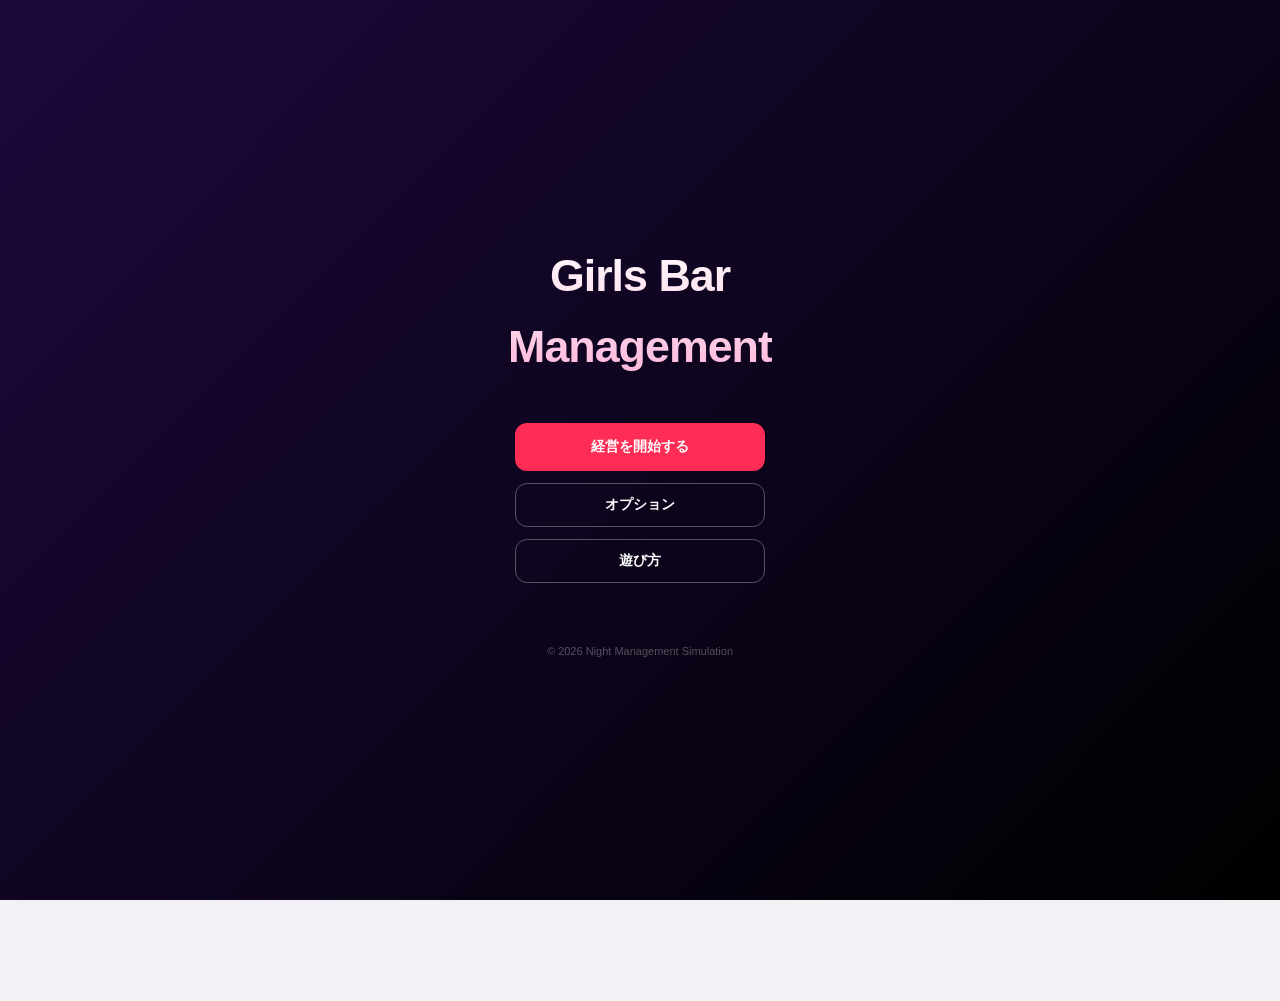
==== index_enhanced.html @ 9390965c "Add files via upload" ====
<!DOCTYPE html>
<html lang="ja">

<head>
    <meta charset="UTF-8" />
    <meta name="viewport" content="width=device-width, initial-scale=1.0, maximum-scale=1.0, user-scalable=no" />
    <title>GIRLS BAR MANAGER - Premium Edition</title>
    <!-- Icon Library -->
    <link rel="stylesheet" href="https://cdnjs.cloudflare.com/ajax/libs/font-awesome/6.0.0/css/all.min.css">
    <style>
        /* =========================================
           Modern Design System
           ========================================= */
        :root {
            --primary: #ff2d55;
            --secondary: #5856d6;
            --success: #34c759;
            --warning: #ffcc00;
            --danger: #ff3b30;
            --bg: #f2f2f7;
            --card-bg: #ffffff;
            --text: #1c1c1e;
            --text-muted: #8e8e93;
            --shadow: 0 4px 12px rgba(0, 0, 0, 0.08);
            --radius: 16px;
        }

        * {
            box-sizing: border-box;
            margin: 0;
            padding: 0;
            -webkit-tap-highlight-color: transparent;
        }

        body {
            font-family: 'Outfit', 'Noto Sans JP', sans-serif;
            background: var(--bg);
            color: var(--text);
            line-height: 1.6;
            font-size: 16px;
            overflow-x: hidden;
            transition: background 0.5s ease;
        }

        .container {
            width: 100%;
            max-width: 1200px;
            margin: 0 auto;
            padding: 20px 20px 100px 20px;
        }

        @media (min-width: 768px) {
            .container { padding-top: 40px; }
            .grid-pc {
                display: grid;
                grid-template-columns: repeat(2, 1fr);
                gap: 20px;
            }
            .grid-pc-3 {
                display: grid;
                grid-template-columns: repeat(3, 1fr);
                gap: 20px;
            }
            .dashboard-layout {
                display: grid;
                grid-template-columns: 1fr 1fr;
                gap: 30px;
                align-items: start;
            }
        }

        .header {
            display: flex;
            justify-content: space-between;
            align-items: center;
            margin-bottom: 30px;
            background: var(--card-bg);
            padding: 15px 20px;
            border-radius: var(--radius);
            box-shadow: var(--shadow);
        }

        .header h1 {
            font-size: 1.1rem;
            margin: 0;
            letter-spacing: 1px;
            color: var(--primary);
            font-weight: 800;
        }

        /* Panels (Tabs) */
        .tab-content {
            display: none;
            animation: fadeIn 0.3s ease;
        }

        .tab-content.active {
            display: block;
        }

        .nav-item i {
            font-size: 20px;
            margin-bottom: 4px;
        }

        /* Panels (Tabs) */
        .tab-content {
            display: none;
            animation: fadeIn 0.3s ease;
        }

        .tab-content.active {
            display: block;
        }

        @media (min-width: 1024px) {
            .dashboard-layout {
                display: grid;
                grid-template-columns: 1.2fr 1fr;
                gap: 30px;
                align-items: start;
            }
        }

        .dashboard-col {
            display: flex;
            flex-direction: column;
            gap: 20px;
        }

        /* Bottom Nav Styles */
        .bottom-nav {
            position: fixed;
            bottom: 0;
            left: 0;
            right: 0;
            height: 70px;
            background: rgba(255, 255, 255, 0.98);
            backdrop-filter: blur(15px);
            display: flex;
            justify-content: space-around;
            align-items: center;
            border-top: 1px solid rgba(0, 0, 0, 0.08);
            z-index: 1000;
            padding-bottom: env(safe-area-inset-bottom);
            box-shadow: 0 -5px 20px rgba(0,0,0,0.03);
        }

        .sticky-stats-row {
            display: flex;
            justify-content: center;
            align-items: center;
            gap: 8px;
            padding: 3px 0;
            border-bottom: 1px solid rgba(0,0,0,0.04);
            flex-wrap: nowrap;
            overflow-x: auto;
            -ms-overflow-style: none;
            scrollbar-width: none;
            font-size: 11px;
        }
        .sticky-stats-row::-webkit-scrollbar { display: none; }

        .s-stat {
            display: flex;
            flex-direction: column;
            align-items: center;
            line-height: 1.2;
        }

        .s-label {
            font-size: 9px;
            font-weight: 700;
            color: var(--text-muted);
            letter-spacing: 0.3px;
        }

        .s-value {
            font-size: 15px;
            font-weight: 900;
            color: var(--text);
            white-space: nowrap;
        }

        .s-value.accent { color: var(--primary); }

        .s-sep {
            color: #ddd;
            font-size: 20px;
            font-weight: 200;
            line-height: 1;
            align-self: center;
        }

        @media (min-width: 768px) {
            .s-value { font-size: 18px; }
            .s-label { font-size: 10px; }
            .sticky-stats-row { gap: 16px; }
        }

        .nav-item {
            display: flex;
            flex-direction: column;
            align-items: center;
            justify-content: center;
            font-size: 11px;
            font-weight: 800;
            color: var(--text-muted);
            cursor: pointer;
            transition: 0.2s;
            flex: 1;
            gap: 4px;
        }

        .nav-item i {
            font-size: 20px;
        }

        .nav-item.active {
            color: var(--primary);
        }

        .nav-item.active i {
            transform: translateY(-2px);
        }

        @keyframes fadeIn {
            from {
                opacity: 0;
                transform: translateY(10px);
            }

            to {
                opacity: 1;
                transform: translateY(0);
            }
        }

        /* =========================================
           Components
           ========================================= */
        .modal-body {
            background: var(--card-bg);
            width: 95%;
            max-width: 500px;
            max-height: 90vh;
            border-radius: var(--radius);
            padding: 0; /* Padding will be handled by internal sections */
            position: relative;
            display: flex;
            flex-direction: column;
            overflow: hidden; /* Hide outer scroll */
            animation: modalUp 0.4s cubic-bezier(0.165, 0.84, 0.44, 1);
            box-shadow: 0 30px 60px rgba(0, 0, 0, 0.2);
        }

        .modal-header-fixed {
            padding: 30px 30px 15px;
            border-bottom: 2px solid var(--primary);
            flex-shrink: 0;
            background: var(--card-bg);
            z-index: 10;
        }

        .modal-content-scroll {
            flex-grow: 1;
            overflow-y: auto;
            padding: 15px 30px;
        }

        .modal-footer-fixed {
            padding: 20px 30px 30px;
            border-top: 1px solid #eee;
            flex-shrink: 0;
            background: var(--card-bg);
            z-index: 10;
            display: flex;
            gap: 15px;
            box-shadow: 0 -10px 30px rgba(0,0,0,0.03);
        }

        @media (min-width: 768px) {
            .modal-body-wide {
                max-width: 1400px !important;
                width: 95% !important;
            }
            .night-grid {
                display: grid;
                grid-template-columns: 1fr 1.3fr;
                gap: 50px;
                align-items: start;
            }
        }

        .card {
            background: var(--card-bg);
            border-radius: var(--radius);
            padding: 25px;
            box-shadow: var(--shadow);
            margin-bottom: 25px;
            border: 1px solid rgba(0,0,0,0.03);
            transition: transform 0.3s ease, box-shadow 0.3s ease;
        }

        @media (min-width: 768px) {
            .card:hover {
                box-shadow: 0 15px 35px rgba(0,0,0,0.1);
            }
        }

        .section-title {
            font-size: 1.2rem;
            font-weight: 700;
            margin: 0 0 15px 0;
            display: flex;
            align-items: center;
            gap: 10px;
        }

        .btn {
            padding: 12px 20px;
            border-radius: 12px;
            border: none;
            font-weight: 600;
            font-size: 14px;
            cursor: pointer;
            transition: 0.2s;
            display: inline-flex;
            align-items: center;
            justify-content: center;
            gap: 8px;
        }

        .btn-primary {
            background: var(--primary);
            color: #fff;
        }

        .btn-primary:active {
            transform: scale(0.98);
            opacity: 0.9;
        }

        .btn-secondary {
            background: var(--secondary);
            color: #fff;
        }

        .btn-outline {
            background: transparent;
            border: 1px solid var(--primary);
            color: var(--primary);
        }

        .badge {
            padding: 4px 10px;
            border-radius: 20px;
            font-size: 10px;
            font-weight: 700;
            text-transform: uppercase;
        }

        .badge-primary {
            background: #ffeef6;
            color: var(--primary);
        }

        /* Stat Grid */
        .stat-grid {
            display: grid;
            grid-template-columns: repeat(2, 1fr);
            gap: 15px;
            margin-bottom: 30px;
        }

        @media (min-width: 768px) {
            .stat-grid {
                grid-template-columns: repeat(4, 1fr);
            }
        }

        .stat-item {
            background: rgba(0, 0, 0, 0.03);
            padding: 12px;
            border-radius: 12px;
        }

        .stat-label {
            font-size: 11px;
            color: var(--text-muted);
            display: block;
        }

        .stat-value {
            font-size: 16px;
            font-weight: 700;
        }

        /* Cast Card (Enhanced) */
        .profile-card {
            display: flex;
            flex-direction: column;
            gap: 15px;
            position: relative;
            overflow: hidden;
        }

        .profile-header {
            display: flex;
            gap: 15px;
            align-items: center;
        }

        .profile-avatar {
            width: 145px;
            height: 145px;
            border-radius: 20px;
            object-fit: cover;
            border: 3px solid var(--primary);
            box-shadow: 0 8px 20px rgba(0, 0, 0, 0.1);
            transition: transform 0.3s ease;
        }

        @media (min-width: 768px) {
            .profile-avatar {
                width: 180px;
                height: 180px;
            }
        }

        .profile-info {
            flex: 1;
        }

        .profile-name {
            font-size: 1.2rem;
            font-weight: 700;
            margin: 0;
        }

        .param-group {
            display: grid;
            grid-template-columns: repeat(3, 1fr);
            gap: 8px;
            margin-top: 10px;
        }

        .param-item {
            text-align: center;
            background: rgba(0, 0, 0, 0.03);
            padding: 6px;
            border-radius: 8px;
        }

        .param-label {
            display: block;
            font-size: 9px;
            color: var(--text-muted);
        }

        .param-val {
            font-size: 12px;
            font-weight: 700;
        }

        .gauge-container {
            margin-top: 10px;
        }

        .gauge-label {
            font-size: 11px;
            display: flex;
            justify-content: space-between;
            margin-bottom: 4px;
        }

        .gauge-bg {
            height: 6px;
            background: rgba(0, 0, 0, 0.05);
            border-radius: 3px;
            overflow: hidden;
        }

        .gauge-fill {
            height: 100%;
            transition: width 0.3s;
        }

        /* Form Controls */
        .input-group {
            margin-bottom: 15px;
        }

        .input-label {
            display: block;
            font-size: 12px;
            font-weight: 600;
            margin-bottom: 6px;
            color: var(--text-muted);
        }

        .input-field {
            width: 100%;
            padding: 12px;
            border-radius: 12px;
            border: 1px solid #e5e5ea;
            background: #fff;
            font-size: 14px;
            outline: none;
        }

        /* Modal Overlays */
        .modal {
            position: fixed;
            inset: 0;
            background: rgba(0, 0, 0, 0.4);
            backdrop-filter: blur(5px);
            z-index: 2000;
            display: none;
            align-items: center;
            justify-content: center;
            padding: 20px;
        }

        .modal-body {
            background: #fff;
            width: 100%;
            max-width: 500px;
            border-radius: 24px;
            padding: 25px;
            box-shadow: 0 20px 40px rgba(0, 0, 0, 0.2);
            animation: modalUp 0.3s ease-out;
            max-height: 90vh;
            overflow-y: auto;
        }

        .header {
            display: flex;
            justify-content: space-between;
            align-items: center;
            margin-bottom: 25px;
            position: relative;
        }

        .header-title {
            font-size: 1.8rem;
            font-weight: 900;
            letter-spacing: -0.5px;
        }

        .btn-settings {
            background: rgba(255,255,255,0.1);
            backdrop-filter: blur(5px);
            border: 1px solid rgba(255,255,255,0.2);
            color: var(--primary);
            width: 36px;
            height: 36px;
            border-radius: 50%;
            display: flex;
            align-items: center;
            justify-content: center;
            cursor: pointer;
            font-size: 18px;
            transition: all 0.3s ease;
        }

        .btn-settings:hover {
            background: var(--primary);
            color: white;
            transform: rotate(45deg);
        }

        .title-btn-group {
            display: flex;
            flex-direction: column;
            gap: 12px;
            width: 100%;
            max-width: 250px;
            margin: 0 auto;
        }

        .option-item {
            margin-bottom: 20px;
            text-align: left;
        }

        .option-label {
            display: block;
            font-size: 13px;
            font-weight: 700;
            margin-bottom: 8px;
            color: var(--text-muted);
        }

        @keyframes modalUp {
            from {
                transform: translateY(50px);
                opacity: 0;
            }

            to {
                transform: translateY(0);
                opacity: 1;
            }
        }

        /* Troubleshooting / Waves */
        .wave-item {
            border-bottom: 1px solid #f2f2f7;
            padding: 15px 0;
        }

        .wave-item:last-child {
            border: none;
        }

        /* Day/Night Floating Overlay */
        #phaseOverlay {
            position: fixed;
            inset: 0;
            background: var(--primary);
            z-index: 3000;
            display: none;
            align-items: center;
            justify-content: center;
            color: #fff;
        }

        /* Floating Animation */
        .float-plus {
            position: absolute;
            color: var(--primary);
            font-weight: 800;
            animation: floatUp 1s ease-out forwards;
            pointer-events: none;
        }

        @keyframes floatUp {
            0% {
                transform: translateY(0);
                opacity: 1;
            }

            100% {
                transform: translateY(-40px);
                opacity: 0;
            }
        }

        /* Rank-based Luxurious Styles */
        body.rank-0 { --bg: #f2f2f7; } /* 路地裏 */
        body.rank-1 { --bg: #fffcf0; } /* 大衆店 */
        body.rank-2 { --bg: #fdf5e6; --primary: #ff4500; } /* 人気店 */
        body.rank-3 { --bg: #fff0f5; --primary: #db7093; --shadow: 0 4px 20px rgba(219, 112, 147, 0.2); } /* 名店 */
        body.rank-4 { 
            --bg: #1c1c1e; --text: #f2f2f7; --card-bg: rgba(44, 44, 46, 0.9); 
            --primary: #ffd700; --accent: #ffd700; --text-muted: #aeaeb2;
            --shadow: 0 4px 25px rgba(255, 215, 0, 0.3);
        } /* プレステージ */
        body.rank-5 { 
            background: linear-gradient(135deg, #1c1c1e 0%, #2c2c2e 100%);
            --bg: transparent; --text: #fff; --card-bg: rgba(44, 44, 46, 0.9);
            --primary: #ffd700; --accent: #ffd700; --text-muted: #d1d1d6;
            --shadow: 0 0 30px rgba(255, 215, 0, 0.5);
            border: 4px solid #ffd700;
            box-sizing: border-box;
            min-height: 100vh;
        } /* 伝説 */
        
        body.rank-5 .header { background: rgba(0,0,0,0.8); border-bottom: 2px solid #ffd700; }
        body.rank-5 .bottom-nav { background: rgba(0,0,0,0.8); border-top: 2px solid #ffd700; }
        body.rank-5 .card { border: 1px solid rgba(255, 215, 0, 0.3); }
    </style>
</head>

<body>

    <!-- Overlay UI -->
    <div id="phaseOverlay">
        <h1 id="overlayText" style="font-size: 3rem;">NIGHT PHASE</h1>
    </div>

    <header class="header">
        <!-- Logo -->
        <div class="header-logo">GIRLS BAR</div>

        <!-- Status Bar (center) -->
        <div class="sticky-stats-row">
            <div class="s-stat">
                <span class="s-label">週数</span>
                <span class="s-value" id="uiWeek">1</span>
            </div>
            <div class="s-sep">|</div>
            <div class="s-stat">
                <span class="s-label">残り</span>
                <span class="s-value" id="uiWeekRemain">51週</span>
            </div>
            <div class="s-sep">|</div>
            <div class="s-stat">
                <span class="s-label">資金</span>
                <span class="s-value accent" id="uiFunds">¥100k</span>
            </div>
            <div class="s-sep">|</div>
            <div class="s-stat">
                <span class="s-label">ランク</span>
                <span class="s-value" id="uiRank">路地裏</span>
            </div>
            <div class="s-sep">|</div>
            <div class="s-stat">
                <span class="s-label">評判</span>
                <span class="s-value" id="uiRep">0</span>
            </div>
            <div class="s-sep">|</div>
            <div class="s-stat">
                <span class="s-label">知名度</span>
                <span class="s-value" id="uiPop">0</span>
            </div>
        </div>

        <!-- Action Buttons -->
        <div class="header-actions">
            <button class="btn btn-outline" style="padding: 4px 8px; font-size: 10px;" onclick="openHowToPlay()">📖</button>
            <button class="btn btn-outline" style="padding: 4px 8px; font-size: 10px;" onclick="openOptions()">⚙️</button>
            <button class="btn btn-outline" style="padding: 4px 10px; font-size: 10px; background: var(--primary); color: white; border: none; font-weight: 900;" onclick="saveGame()">保存</button>
            <button class="btn btn-outline" style="padding: 4px 10px; font-size: 10px;" onclick="loadGame()">復元</button>
        </div>
    </header>

    <div class="container">
        <!-- Dashboard Tab -->
        <div id="tab-dash" class="tab-content active">

            <div class="dashboard-layout">
                <!-- Left Column (Operational) -->
                <div class="dashboard-col">
                    <div class="card">
                        <div class="section-title">🌙 本日のシフト構成</div>
                        <div id="shiftList"></div>
                        <button class="btn btn-primary pulse" style="width: 100%; margin-top: 20px; height: 60px; font-size: 1.1rem;"
                            onclick="handleStartNight()">営業開始 🌙</button>
                    </div>
                </div>

                <!-- Right Column (Strategy & Reports) -->
                <div class="dashboard-col">
                    <div id="lastReport" class="card" style="border-left: 5px solid var(--secondary);">
                        <div class="section-title">📊 前週の売上レポート</div>
                        <div id="reportContent" style="font-size: 14px; color: var(--text-muted); line-height: 1.6;">
                            <div style="padding: 20px; text-align: center; font-style: italic; opacity: 0.6;">
                                第1週: 開店準備中です。
                            </div>
                        </div>
                    </div>

                    <div class="card">
                        <div class="section-title">🎓 キャスト教育</div>
                        <div class="input-group">
                            <label class="input-label">教育対象</label>
                            <select id="trainTarget" class="input-field"></select>
                        </div>
                        <div class="input-group" style="display: flex; gap: 10px;">
                            <div style="flex: 1;">
                                <label class="input-label">重点項目</label>
                                <select id="trainStat" class="input-field">
                                    <option value="aisou">愛想</option>
                                    <option value="kaiwa">会話</option>
                                    <option value="attentiveness">気配り</option>
                                </select>
                            </div>
                            <div style="flex: 1;">
                                <label class="input-label">研修費用</label>
                                <input type="number" id="trainBudget" class="input-field" value="5000" step="1000">
                            </div>
                        </div>
                        <button class="btn btn-primary" style="width: 100%;" onclick="runTraining()">教育を実施する</button>
                    </div>

                    <div class="card">
                        <div class="section-title">📣 広告・宣伝</div>
                        <div class="input-group">
                            <label class="input-label">キャンペーン選択</label>
                            <select id="adSelect" class="input-field"></select>
                        </div>
                    </div>
                </div>
            </div>
        </div>

        <!-- Cast Tab -->
        <div id="tab-cast" class="tab-content">
            <div class="section-title">💃 キャスト名簿</div>
            <div id="castList" class="grid-pc"></div>
        </div>

        <!-- Hire Tab -->
        <div id="tab-hire" class="tab-content">
            <div class="card">
                <div class="section-title">🤝 スカウト・求人</div>
                <div style="display: flex; gap: 15px; align-items: flex-end; margin-bottom: 20px;">
                    <div class="input-group" style="flex: 1; margin: 0;">
                        <label class="input-label">スカウト予算</label>
                        <input type="number" id="hireBudget" class="input-field" value="15000" step="5000">
                    </div>
                    <button class="btn btn-primary" style="height: 52px; padding: 0 30px;" onclick="generateCandidates()">候補を探す</button>
                </div>
                <div id="hireCandidates" class="grid-pc" style="margin-top: 20px;"></div>
            </div>
        </div>
    </div>

    <!-- Bottom Navigation Restoration -->
    <nav class="bottom-nav">
        <div class="nav-item active" onclick="showTab('dash', this)">
            <i class="fas fa-home"></i>
            <span>メイン</span>
        </div>
        <div class="nav-item" onclick="showTab('cast', this)">
            <i class="fas fa-id-card"></i>
            <span>キャスト情報</span>
        </div>
        <div class="nav-item" onclick="showTab('hire', this)">
            <i class="fas fa-search"></i>
            <span>スカウト</span>
        </div>
    </nav>

    <!-- Modals -->
    <div id="modalWave" class="modal">
        <div class="modal-body modal-body-wide">
            <div class="modal-header-fixed">
                <div class="section-title" id="waveHeader" style="margin-bottom: 0;">営業中</div>
            </div>
            
            <div class="modal-content-scroll">
                <div class="night-grid">
                    <!-- Left: Customers -->
                    <div>
                        <div style="font-size: 0.9rem; font-weight: 800; color: var(--text-muted); margin-bottom: 15px; display: flex; align-items: center; gap: 8px;">
                            <span style="background: var(--primary); width: 4px; height: 16px; border-radius: 2px;"></span>
                            ご来店中のお客様
                        </div>
                        <div id="waveCustomerArea"></div>
                    </div>
                    <!-- Right: Casts -->
                    <div>
                        <div style="font-size: 0.9rem; font-weight: 800; color: var(--text-muted); margin-bottom: 15px; display: flex; align-items: center; gap: 8px;">
                            <span style="background: var(--secondary); width: 4px; height: 16px; border-radius: 2px;"></span>
                            出勤中キャスト
                        </div>
                        <div id="waveAssignArea" style="display: grid; gap: 12px;"></div>
                    </div>
                </div>
            </div>

            <div class="modal-footer-fixed">
                <button class="btn btn-outline" style="flex: 1; height: 50px;" onclick="autoAssign()">おまかせ配置</button>
                <button class="btn btn-primary" style="flex: 1; height: 50px;" onclick="resolveWave()">接客完了</button>
            </div>
        </div>
    </div>

    <div id="modalTrouble" class="modal">
        <div class="modal-body" style="text-align: center;">
            <div class="badge badge-primary" style="margin-bottom: 10px;">Trouble Alert</div>
            <div class="section-title" style="justify-content: center;">⚠️ 接客トラブル</div>
            <div id="troubleBody" style="margin-bottom: 20px;"></div>
            <div id="troubleActions" style="display: grid; gap: 10px;">
                <button class="btn btn-primary" onclick="resolveTrouble('strong')">強気で対応</button>
                <button class="btn btn-secondary" onclick="resolveTrouble('calm')">愛想良く対応</button>
                <button class="btn btn-outline" style="border-color: #999; color: #666;"
                    onclick="resolveTrouble('warn')">注意を促す</button>
            </div>
            <div id="troubleResult" style="margin-top: 20px; font-weight: 700;"></div>
            <button id="btnExitTrouble" class="btn btn-primary" style="width: 100%; margin-top: 15px; display: none;"
                onclick="closeTroubleModal()">次へ</button>
        </div>
    </div>

    <div id="modalReport" class="modal">
        <div class="modal-body">
            <div class="section-title" id="reportTitle">第1週 営業結果</div>
            <div id="reportDetail"></div>
            <button class="btn btn-primary" style="width: 100%; margin-top: 20px;"
                onclick="closeReport()">次週へ進む</button>
        </div>
    </div>

    <!-- Final Result Modal -->
    <div id="modalFinalResult" class="modal">
        <div class="modal-body" style="text-align: center;">
            <div class="badge badge-primary" style="margin-bottom: 10px;">Game Clear</div>
            <div class="section-title" style="justify-content: center;">🏆 最終経営成績</div>
            <div style="font-size: 14px; color: var(--text-muted); margin-bottom: 5px;">52週間の総売上（最終スコア）</div>
            <div id="finalScore" style="font-size: 2.5rem; font-weight: 900; color: var(--primary); margin-bottom: 20px;">¥0</div>
            
            <div class="section-title" style="font-size: 1rem; border-top: 1px solid #eee; padding-top: 15px;">💃 キャスト売上貢献度</div>
            <div id="finalCastRanking" style="margin-bottom: 20px; text-align: left;"></div>
            
            <button class="btn btn-primary" style="width: 100%;" onclick="location.reload()">タイトルへ戻る（リスタート）</button>
        </div>
    </div>

    <!-- Rare Join Modal -->
    <div id="rareJoinModal" class="modal">
        <div class="modal-body" style="text-align: center;">
            <div class="badge badge-primary" style="margin-bottom: 10px;">New Talent Event</div>
            <div class="section-title" style="justify-content: center;">🌟 キャスト加入希望</div>
            <div id="rareJoinList" style="margin-bottom: 20px;"></div>
            <div style="display: flex; gap: 10px;">
                <button class="btn btn-primary" style="flex: 1;" onclick="acceptRare()">採用する</button>
                <button class="btn btn-outline" style="flex: 1;" onclick="declineRare()">見送る</button>
            </div>
        </div>
    </div>

    <!-- Options Modal -->
    <div id="modalOptions" class="modal" style="z-index: 11000;">
        <div class="modal-body">
            <div class="section-title">⚙️ 設定 (Options)</div>
            <div class="option-item">
                <label class="option-label">マスター音量 (BGM)</label>
                <input type="range" id="volumeSlider" min="0" max="100" value="20" style="width: 100%;" oninput="changeVolume(this.value)">
                <div id="volumeVal" style="text-align: right; font-size: 11px; margin-top: 4px;">20%</div>
            </div>
            <div class="option-item">
                <label class="option-label">BGM選択</label>
                <select id="bgmPicker" class="input-field" onchange="changeBGM(this.value)"></select>
            </div>
            <button class="btn btn-primary" style="width: 100%; margin-top: 10px;" onclick="closeOptions()">閉じる</button>
        </div>
    </div>

    <!-- How To Play Modal -->
    <div id="modalHowToPlay" class="modal" style="z-index: 11000;">
        <div class="modal-body">
            <div class="section-title">📖 遊び方 (Manual)</div>
            <div style="font-size: 13px; line-height: 1.6; max-height: 350px; overflow-y: auto; text-align: left; padding: 10px; background: rgba(0,0,0,0.02); border-radius: 12px;">
                <p><strong>■ ゲームの目的</strong><br>52週間で伝説の店舗を目指し、最高の売上を上げること。</p>
                <p><strong>■ 週の流れ</strong><br>1. 準備モード: シフトの調整、キャストの採用、教育、広告の設定を行います。<br>2. 営業モード: 来店するお客様にキャストを配置します。<br>3. 結果発表: その週の利益と知名度が更新されます。</p>
                <p><strong>■ 接客のコツ</strong><br>お客様の「要求（愛想・会話・気配り）」が高い項目を得意とするキャストを配置しましょう。キャストの見た目の好みが合うと売上が大幅にアップします！</p>
                <p><strong>■ 休息とストレス</strong><br>出勤すると疲労とストレスが溜まります。コンディションが悪化すると接客力が下がるため、適度に休ませてあげましょう。</p>
                <p><strong>■ レアキャスト</strong><br>特定の条件を満たすと、特別なキャストが加入を希望することがあります。</p>
            </div>
            <button class="btn btn-primary" style="width: 100%; margin-top: 20px;" onclick="closeHowToPlay()">閉じる</button>
        </div>
    </div>

    <!-- Title Screen -->
    <div id="modalTitle" class="modal" style="display: flex; background: linear-gradient(135deg, #1c093c 0%, #000 100%); z-index: 10000;">
        <div style="text-align: center; color: white; padding: 20px; animation: fadeIn 1s ease-out;">
            <h1 style="font-size: 2.8rem; font-weight: 900; margin-bottom: 40px; letter-spacing: -1px; background: linear-gradient(to bottom, #fff, #ffb3d9); -webkit-background-clip: text; background-clip: text; -webkit-text-fill-color: transparent;">Girls Bar<br>Management</h1>
            
            <div class="title-btn-group">
                <button class="btn btn-primary" style="padding: 15px;" onclick="startGame()">経営を開始する</button>
                <button class="btn btn-outline" style="padding: 12px; color: white; border-color: rgba(255,255,255,0.3);" onclick="openOptions()">オプション</button>
                <button class="btn btn-outline" style="padding: 12px; color: white; border-color: rgba(255,255,255,0.3);" onclick="openHowToPlay()">遊び方</button>
            </div>
            
            <div style="font-size: 11px; color: rgba(255,255,255,0.3); margin-top: 60px;">
                &copy; 2026 Night Management Simulation
            </div>
        </div>
    </div>

    <script>
        /* =========================================
           Game Core & State
           ========================================= */
        let GameState = {
            week: 1, funds: 100000, totalSales: 0, weekSales: 0,
            rank: "路地裏", rep: 0, pop: 0,
            ad: "none", adCost: 0, adEffect: 0,
            casts: [], shifts: {}, waves: [], waveCursor: 0,
            assignments: {},
            totalTroubleResolvedCount: 0, totalTrainCount: 0, totalTrainSpent: 0,
            dismissed: {}, pendingRare: [],
            originalShifts: {},   // rollShifts後の「元々のシフト」を記録
            shiftPenalized: {}    // ストレスペナルティを記録済みのキャストID
        };

        const RankSteps = ["路地裏", "大衆店", "人気店", "名店", "プレステージ", "伝説"];
        const AdDefs = {
            none: { name: "なし", cost: 0, effect: 0, popUp: 0 },
            sns: { name: "SNS広告", cost: 5000, effect: 0.05, popUp: 0 },
            event: { name: "イベント開催", cost: 15000, effect: 0.15, popUp: 2 },
            mag: { name: "雑誌掲載", cost: 30000, effect: 0.30, popUp: 5 }
        };

        const initialCasts = [
            { id: "c1", name: "野々花", img: "img/syoki/nonoka.jpg", look: "キュート", nature: "明るい", aisou: 60, kaiwa: 50, attentiveness: 65, fati: 0, fatiMax: 100, stress: 0, stressMax: 120, lv: 1, exp: 0, salary: 10000, isInitial: true, totalSales: 0 },
            { id: "c2", name: "モカ", img: "img/syoki/moka.jpg", look: "クール", nature: "大人しい", aisou: 55, kaiwa: 65, attentiveness: 50, fati: 0, fatiMax: 100, stress: 0, stressMax: 120, lv: 1, exp: 0, salary: 10000, isInitial: true, totalSales: 0 },
            { id: "c3", name: "ゆずみ", img: "img/syoki/yuzumi.jpg", look: "ビューティー", nature: "穏やか", aisou: 50, kaiwa: 55, attentiveness: 60, fati: 0, fatiMax: 100, stress: 0, stressMax: 120, lv: 1, exp: 0, salary: 10000, isInitial: true, totalSales: 0 }
        ];

        const RARE_DEFS = {
            "カレン": { id: "rare_karen", name: "カレン", img: "img/rare/karen.jpg", look: "クール", nature: "おっとり", aisou: 90, kaiwa: 75, attentiveness: 80, fati: 0, fatiMax: 120, stress: 0, stressMax: 120, lv: 5, exp: 0, salary: 18000, totalSales: 0 },
            "ユズ": { id: "rare_yuzu", name: "ユズ", img: "img/rare/yuzu.jpg", look: "キュート", nature: "明るい", aisou: 80, kaiwa: 90, attentiveness: 75, fati: 0, fatiMax: 120, stress: 0, stressMax: 120, lv: 5, exp: 0, salary: 18000, totalSales: 0 },
            "レイナ": { id: "rare_reina", name: "レイナ", img: "img/rare/reina.jpg", look: "ビューティー", nature: "ミステリアス", aisou: 85, kaiwa: 80, attentiveness: 90, fati: 0, fatiMax: 120, stress: 0, stressMax: 120, lv: 5, exp: 0, salary: 18000, totalSales: 0 },
            "ミナ": { id: "rare_mina", name: "ミナ", img: "img/rare/mina.jpg", look: "セクシー", nature: "陽気", aisou: 75, kaiwa: 85, attentiveness: 80, fati: 0, fatiMax: 120, stress: 0, stressMax: 120, lv: 5, exp: 0, salary: 18000, totalSales: 0 },
            "アオイ": { id: "rare_aoi", name: "アオイ", img: "img/rare/aoi.jpg", look: "カジュアル", nature: "穏やか", aisou: 80, kaiwa: 80, attentiveness: 85, fati: 0, fatiMax: 120, stress: 0, stressMax: 120, lv: 5, exp: 0, salary: 18000, totalSales: 0 }
        };

        /* =========================================
           BGM Management
           ========================================= */
        const bgm = new Audio("sounds/bgm.mp3");
        bgm.loop = true;
        bgm.volume = 0.2;

        const bgmFiles = [
            { name: "曲1 (Default)", path: "sounds/bgm.mp3" },
            ...Array.from({ length: 24 }, (_, i) => ({ name: `曲 ${i + 1}`, path: `sounds/bgm (${i + 1}).mp3` }))
        ];

        // BGMを最初のユーザー操作で確実に再生する
        let bgmStarted = false;
        function tryPlayBGM() {
            if (!bgmStarted) {
                bgm.play().then(() => { bgmStarted = true; }).catch(e => console.log("BGM:", e));
            }
        }
        document.addEventListener('click', tryPlayBGM, { once: true });
        document.addEventListener('touchstart', tryPlayBGM, { once: true });

        function showTab(tabId, el) {
            document.querySelectorAll('.tab-content').forEach(t => t.classList.remove('active'));
            const target = document.getElementById('tab-' + tabId);
            if (target) target.classList.add('active');
            
            // Update navigation UI
            document.querySelectorAll('.nav-item').forEach(item => {
                const onclickAttr = item.getAttribute('onclick');
                if (onclickAttr && onclickAttr.includes(`'${tabId}'`)) {
                    item.classList.add('active');
                } else {
                    item.classList.remove('active');
                }
            });
            window.scrollTo(0,0);
        }

        function initBGMPicker() {
            const picker = document.getElementById("bgmPicker");
            if (!picker) return;
            picker.innerHTML = bgmFiles.map(f => `<option value="${f.path}">${f.name}</option>`).join("");
        }
        initBGMPicker();

        function startGame() {
            bgm.play().then(() => { bgmStarted = true; }).catch(e => console.log("BGM Play Error:", e));
            document.getElementById("modalTitle").style.display = "none";
            closeOptions();
            closeHowToPlay();
            if (!GameState.casts.length) init();
        }

        function changeVolume(val) {
            bgm.volume = val / 100;
            document.getElementById("volumeVal").textContent = val + "%";
        }

        function changeBGM(path) {
            const isPlaying = !bgm.paused;
            bgm.src = path;
            if (isPlaying) bgm.play();
        }

        function openOptions() { document.getElementById("modalOptions").style.display = "flex"; }
        function closeOptions() { document.getElementById("modalOptions").style.display = "none"; }
        function openHowToPlay() { document.getElementById("modalHowToPlay").style.display = "flex"; }
        function closeHowToPlay() { document.getElementById("modalHowToPlay").style.display = "none"; }

        /* =========================================
           Tab Switching
           ========================================= */
        function switchTab(tabId, el) {
            document.querySelectorAll('.tab-content').forEach(tc => tc.classList.remove('active'));
            document.getElementById('tab-' + tabId).classList.add('active');

            document.querySelectorAll('.nav-item').forEach(ni => ni.classList.remove('active'));
            el.classList.add('active');
            window.scrollTo({ top: 0, behavior: 'smooth' });
        }

        /* =========================================
           Utilities
           ========================================= */
        const yen = n => "¥" + Math.floor(n).toLocaleString();
        const rand = (min, max) => Math.floor(Math.random() * (max - min + 1)) + min;
        const pick = arr => arr[Math.floor(Math.random() * arr.length)];
        const clamp = (v, min, max) => Math.max(min, Math.min(max, v));

        function showFloatText(el, text) {
            const span = document.createElement("span");
            span.className = "float-plus";
            span.textContent = text;
            span.style.left = "50%";
            el.appendChild(span);
            setTimeout(() => span.remove(), 1000);
        }

        async function phaseTitle(text) {
            const overlay = document.getElementById("phaseOverlay");
            document.getElementById("overlayText").textContent = text;
            overlay.style.display = "flex";
            await new Promise(r => setTimeout(r, 1200));
            overlay.style.display = "none";
        }

        /* =========================================
           Logic & UI Rendering
           ========================================= */
        function init() {
            GameState = { ...GameState, week: 1, funds: 100000, casts: JSON.parse(JSON.stringify(initialCasts)) };
            rollShifts();
            render();
        }

        function render() {
            const remaining = Math.max(0, 52 - GameState.week);
            document.getElementById("uiWeek").textContent = `${GameState.week}`;
            const remEl = document.getElementById("uiWeekRemain");
            if (remEl) remEl.textContent = `${remaining}週`;
            document.getElementById("uiFunds").textContent = yen(GameState.funds);
            document.getElementById("uiRank").textContent = GameState.rank;
            document.getElementById("uiRep").textContent = GameState.rep;
            document.getElementById("uiPop").textContent = GameState.pop;

            renderCastList();
            renderShiftList();
            renderTrainDropdown();
            renderAdSelection();
            updateRankVisual();
            initBGMPicker(); // Ensure picker is ready if re-rendered
        }

        function renderAdSelection() {
            const adSel = document.getElementById("adSelect");
            if (!adSel) return;
            adSel.innerHTML = "";
            for (let k in AdDefs) {
                const d = AdDefs[k];
                const opt = document.createElement("option");
                opt.value = k;
                opt.textContent = `${d.name} (${yen(d.cost)})`;
                if (k === GameState.ad) opt.selected = true;
                adSel.appendChild(opt);
            }
            adSel.onchange = (e) => {
                const val = e.target.value;
                const def = AdDefs[val];
                GameState.ad = val;
                GameState.adCost = def.cost;
                GameState.adEffect = def.effect;
                showFloatText(e.target.parentElement, "広告設定を更新しました");
            };
        }

        const NATURE_COLORS = {
            "明るい": "#ff9800", "陽気": "#ffc107", "元気": "#f44336",
            "大人しい": "#607d8b", "穏やか": "#4caf50", "おっとり": "#009688",
            "ミステリアス": "#9c27b0", "クール": "#3f51b5", "静か": "#546e7a"
        };
        const LOOK_COLORS = {
            "キュート": "#ff66b2", "クール": "#00cec9", "ビューティー": "#a29bfe",
            "セクシー": "#d63031", "カジュアル": "#34ace0"
        };

        function updateRankVisual() {
            const rIdx = RankSteps.indexOf(GameState.rank);
            document.body.className = "rank-" + rIdx;
        }

        function renderCastCard(c, mode = 'full') {
            const stressP = (c.stress / c.stressMax) * 100;
            const fatiP = (c.fati / c.fatiMax) * 100;
            const stressColor = stressP > 80 ? 'var(--danger)' : stressP > 50 ? 'var(--warning)' : 'var(--secondary)';
            const fatiColor = fatiP > 80 ? 'var(--danger)' : 'var(--primary)';
            const nColor = NATURE_COLORS[c.nature] || "#8e44ad";

            return `
                <div class="card profile-card fade-in">
                    <div class="profile-header" style="flex-direction: column; align-items: center; text-align: center; gap: 20px;">
                        <img src="${c.img}" class="profile-avatar">
                        <div class="profile-info" style="width: 100%;">
                            <div style="margin-bottom: 15px;">
                                <h3 class="profile-name" style="font-size: 1.5rem;">${c.name}</h3>
                                <span class="badge" style="background:${nColor}; color:white; padding:4px 12px; font-size:12px;">${c.look} / ${c.nature}</span>
                            </div>
                            <div class="param-group" style="justify-content: center; background: rgba(0,0,0,0.03); padding: 10px; border-radius: 12px;">
                                <div class="param-item"><span class="param-label" style="color:#ff2d55;">愛想</span><span class="param-val">${c.aisou}</span></div>
                                <div class="param-item"><span class="param-label" style="color:#007aff;">会話</span><span class="param-val">${c.kaiwa}</span></div>
                                <div class="param-item"><span class="param-label" style="color:#ff9500;">気配り</span><span class="param-val">${c.attentiveness}</span></div>
                            </div>
                        </div>
                    </div>
                    <div class="gauge-container" style="margin-top: 20px; padding: 12px; background: rgba(0,0,0,0.02); border-radius: 12px;">
                        <div class="gauge-label"><span>疲労度</span><span>${Math.floor(fatiP)}%</span></div>
                        <div class="gauge-bg" style="height:6px;"><div class="gauge-fill" style="width:${fatiP}%; background:${fatiColor};"></div></div>
                        <div class="gauge-label" style="margin-top:10px;"><span>ストレス</span><span>${Math.floor(stressP)}%</span></div>
                        <div class="gauge-bg" style="height:6px;"><div class="gauge-fill" style="width:${stressP}%; background:${stressColor};"></div></div>
                    </div>
                    <div style="display:flex; justify-content:space-between; align-items:center; margin-top:15px; border-top: 1px solid rgba(0,0,0,0.05); padding-top: 10px;">
                        <div style="font-size:12px; color:var(--primary); font-weight:800;">貢献: ${yen(c.totalSales || 0)}</div>
                        ${mode === 'full' ? `<div style="font-size:12px; color:var(--text-muted); font-weight:700;">週給: ${yen(c.salary)}</div>` : ''}
                    </div>
                </div>
            `;
        }

        function renderCastList() {
            document.getElementById("castList").innerHTML = GameState.casts.map(c => renderCastCard(c)).join("");
        }

        function renderShiftList() {
            document.getElementById("shiftList").innerHTML = GameState.casts.map(c => {
                const on = GameState.shifts[c.id];
                const fatiP = (c.fati / c.fatiMax) * 100;
                const stressP = (c.stress / c.stressMax) * 100;
                const fatiColor = fatiP > 80 ? 'var(--danger)' : 'var(--primary)';
                const stressColor = stressP > 80 ? 'var(--danger)' : stressP > 50 ? 'var(--warning)' : 'var(--secondary)';
                
                return `
                    <div class="card" style="padding:20px; margin-bottom:15px;">
                        <div style="display:flex; justify-content:space-between; align-items:center; margin-bottom:15px;">
                            <div style="display:flex; align-items:center; gap:15px;">
                                <img src="${c.img}" style="width:70px; height:70px; border-radius:12px; object-fit:cover; border:2px solid var(--primary);">
                                <div style="font-size:16px; font-weight:900;">${c.name}</div>
                            </div>
                            <button class="btn ${on ? 'btn-primary' : 'btn-outline'}" 
                                    style="padding:10px 25px; font-size:14px; border-radius:30px;" 
                                    onclick="toggleShift('${c.id}')">${on ? '出勤' : '休み'}</button>
                        </div>
                        <div class="gauge-container" style="background:rgba(0,0,0,0.02); padding:10px; border-radius:10px;">
                            <div class="gauge-label"><span>疲労度</span><span>${Math.floor(fatiP)}%</span></div>
                            <div class="gauge-bg"><div class="gauge-fill" style="width:${fatiP}%; background:${fatiColor};"></div></div>
                            <div class="gauge-label" style="margin-top:8px;"><span>ストレス</span><span>${Math.floor(stressP)}%</span></div>
                            <div class="gauge-bg"><div class="gauge-fill" style="width:${stressP}%; background:${stressColor};"></div></div>
                        </div>
                    </div>
                `;
            }).join("");
        }

        function toggleShift(id) {
            const turningOn = !GameState.shifts[id]; // 今から「出勤」に変更しようとしている
            GameState.shifts[id] = !GameState.shifts[id];

            // [要件4] 元々のシフトが「休み」のキャストを出勤に変更、かつまだペナルティ未適用の場合のみ
            if (turningOn && GameState.originalShifts[id] === false && !GameState.shiftPenalized[id]) {
                const cast = GameState.casts.find(c => c.id === id);
                if (cast) {
                    cast.stress = Math.min(cast.stress + 50, cast.stressMax);
                    GameState.shiftPenalized[id] = true; // 一度だけ実行したのでフラグを立てる
                    showFloatText(
                        document.querySelector(`[onclick="toggleShift('${id}')"]`),
                        `ストレス+50`
                    );
                }
            }
            render();
        }

        function rollShifts() {
            // [要件2] ストレス100超のスカウトキャラを退店させる
            GameState.casts = GameState.casts.filter(c => {
                if (c.stress >= 100 && !c.isInitial) {
                    GameState.dismissed[c.name] = true;
                    delete GameState.shifts[c.id];
                    showFloatText(document.body, `${c.name}がストレスで退店しました`);
                    return false;
                }
                return true;
            });

            // 各キャストのシフト判定
            GameState.casts.forEach(c => {
                // [要件1] 疲労100以上 → 強制休み
                if (c.fati >= 100) { GameState.shifts[c.id] = false; return; }
                // [要件2] ストレス100以上の初期キャラ → 強制休み
                if (c.stress >= 100) { GameState.shifts[c.id] = false; return; }
                // 通常の出勤判定
                GameState.shifts[c.id] = (GameState.week === 1) ? c.isInitial : (Math.random() > 0.4);
            });

            // [要件3] 出勤可能なキャストが存在する場合、最低1人は出勤
            const eligible = GameState.casts.filter(c => c.fati < 100 && c.stress < 100);
            const onCount = eligible.filter(c => GameState.shifts[c.id]).length;
            if (eligible.length > 0 && onCount === 0) {
                GameState.shifts[pick(eligible).id] = true;
            }

            // rollShifts完了後に「元々のシフト」を記録しペナルティリセット
            GameState.originalShifts = { ...GameState.shifts };
            GameState.shiftPenalized = {};
        }

        /* Education */
        function renderTrainDropdown() {
            document.getElementById("trainTarget").innerHTML = GameState.casts.map(c => `<option value="${c.id}">${c.name} (LV.${c.lv})</option>`).join("");
        }

        function runTraining() {
            const id = document.getElementById("trainTarget").value;
            const stat = document.getElementById("trainStat").value;
            const budget = parseInt(document.getElementById("trainBudget").value);
            const cast = GameState.casts.find(c => c.id === id);

            if (GameState.funds < budget) return alert("資金が足りません");

            const inc = Math.floor(budget / 2000) + rand(1, 3);
            cast[stat] += inc;
            cast.fati = Math.min(cast.fati + 10, cast.fatiMax);
            GameState.funds -= budget;
            GameState.totalTrainCount++;
            GameState.totalTrainSpent += budget;

            render();
            alert(`${cast.name}を教育しました。費用:${yen(budget)}`);
        }

        /* Scout */
        function generateCandidates() {
            const budget = parseInt(document.getElementById("hireBudget").value);
            if (GameState.funds < budget) return alert("資金が不足しています。");

            GameState.funds -= budget;
            
            const kanjiNames = ["美咲","彩花","玲奈","真央","香織","舞","華","愛莉","結衣","沙羅","遥","詩織","莉子","菜々美","明日香","萌","佳奈","穂乃香","杏","凛","葵","琴音","瑠璃","楓","陽菜","結菜","咲希","美波","紬","心春","桃花","瑞希","蘭","茜","紗季","智子","恵","美緒","夏希","梨乃","千尋","涼花","芽依","実結","友梨","亜美","陽葵","澪","杏奈","詩奈","真優","彩希","美貴","由佳","奈津美","朱里","桃子","香澄","千夏","綾乃","梨々花","芽生","希美","彩音","莉央","帆乃花","咲良","舞衣","真凜","春香"];
            const hiraganaNames = ["あかり","ゆずは","みお","さくら","ななみ","はるか","もも","ちか","ひな","のぞみ","すみれ","こころ","つむぎ","ひより","くるみ","まりん","めい","あいり","まお","りお","かのん","ふうか","ゆあ","さな","こはる","いろは","みなみ","みつき","まな","しおり","あおい","ゆい","みき","はな","れな","ともか","ひなた","うた","あい","りり","すず","ちひろ","わかな","つぼみ","こなつ","みな","まひろ","あや","ゆき","あやか","りの","みさき","まり","かな","りさ","ほのか","なな","まゆ","あすか","みゆ","えま","りか","めぐみ","みか","さや","ちえ","みなこ","えり","かほ","さき"];
            const katakanaNames = ["マリア","エリカ","リナ","アイ","ナツ","カレン","ユイ","ミナ","アオイ","レイナ","アンナ","サラ","ミカ","ジュリ","ルナ","セナ","モナ","ノア","ベニ","ミエル","ティア","ノエル","アリス","エマ","ニーナ","ディアナ","ビアンカ","メロディ","シャロン","アンジュ","ルル","ララ","ナナ","キララ","ミルク","ショコラ","モモカ","ヒカル","ミサ","リサ","セシル","リリィ","ローズ","ジャスミン","サファイア","ルビー","エメラルド","マリン","ルネ","ステラ","シオン","カノン","ミュウ","チロル","ビスコ","チョコ","バニラ","スフレ","プリン","ベル","シャルロット","フローラ","ヴィヴィアン","クロエ","オリビア","ソフィア","ミラ","ナタリー","クララ","ジュエル"];

            function randomGenjiName() {
                const type = rand(1, 3);
                if (type === 1) return pick(kanjiNames);
                if (type === 2) return pick(hiraganaNames);
                return pick(katakanaNames);
            }

            const rankFactor = RankSteps.indexOf(GameState.rank) + 1;
            const count = clamp(rand(1, 4) + Math.floor(rankFactor / 2), 1, 6);
            const looks = ["キュート", "クール", "ビューティー", "セクシー", "カジュアル"];
            let html = "";
            for (let i = 0; i < count; i++) {
                const look = pick(looks);
                const nature = pick(["明るい", "穏やか", "元気", "ミステリアス", "大人しい"]);
                const cand = {
                    id: "cand_" + Date.now() + "_" + i, name: randomGenjiName(),
                    img: `img/${{ "キュート": "cute", "クール": "cool", "ビューティー": "beauty", "セクシー": "sexy", "カジュアル": "casual" }[look]}/${{ "キュート": "cute", "クール": "cool", "ビューティー": "beauty", "セクシー": "sexy", "カジュアル": "casual" }[look]} (${rand(1, 30)}).jpg`,
                    look, nature, aisou: rand(40, 80), kaiwa: rand(40, 80), attentiveness: rand(40, 80),
                    fati: 0, fatiMax: 100, stress: 0, stressMax: 100, lv: 1, exp: 0, salary: rand(8000, 15000), totalSales: 0
                };
                const nColor = NATURE_COLORS[cand.nature] || "#8e44ad";
                html += `
                    <div class="card" style="padding:20px; border:1px solid rgba(0,0,0,0.05); text-align:center;">
                        <div style="display:flex; flex-direction:column; align-items:center; gap:20px;">
                            <img src="${cand.img}" class="profile-avatar">
                            <div style="flex:1; width:100%;">
                                <div style="font-size:18px; font-weight:900; margin-bottom:5px;">${cand.name}</div>
                                <div style="margin-bottom:10px;">
                                    <span class="badge" style="background:${nColor}; color:white; padding:4px 12px; font-size:10px;">${cand.look} / ${cand.nature}</span>
                                </div>
                                <div style="font-size:12px; color:var(--text-muted); margin-bottom:15px;">希望時給: ${yen(cand.salary)}</div>
                                <div style="display:flex; justify-content:center; gap:10px; margin-bottom:20px; font-weight:800; font-size:11px;">
                                    <div><span style="color:#ff2d55;">愛想</span> ${cand.aisou}</div>
                                    <div><span style="color:#007aff;">会話</span> ${cand.kaiwa}</div>
                                    <div><span style="color:#ff9500;">気配</span> ${cand.attentiveness}</div>
                                </div>
                                <button class="btn btn-primary" style="width:100%; height:48px;" onclick='hire(${JSON.stringify(cand)})'>採用する</button>
                            </div>
                        </div>
                    </div>
                `;
            }
            document.getElementById("hireCandidates").innerHTML = html;
            render(); // 資金の消費を即時反映
        }

        window.hire = c => {
            GameState.casts.push(c);
            GameState.shifts[c.id] = true;
            document.getElementById("hireCandidates").innerHTML = "";
            render();
            alert(`${c.name}を採用しました！今週から出勤します。`);
        };

        /* =========================================
           Night Phase Logic
           ========================================= */
        async function handleStartNight() {
            if (GameState.week > 52) {
                showFinalResult();
                return;
            }
            const onCasts = GameState.casts.filter(c => GameState.shifts[c.id]);
            if (onCasts.length === 0) return alert("出勤キャストがいません。シフトを調整してください。");

            await phaseTitle("NIGHT PHASE");
            startNight();
        }

        function showFinalResult() {
            document.getElementById("finalScore").textContent = yen(GameState.totalSales);
            
            const sorted = [...GameState.casts].sort((a,b) => (b.totalSales||0) - (a.totalSales||0));
            document.getElementById("finalCastRanking").innerHTML = sorted.map((c, i) => `
                <div style="display:flex; align-items:center; gap:10px; margin-bottom:10px; padding:10px; background:rgba(0,0,0,0.02); border-radius:12px;">
                    <div style="font-weight:900; color:var(--primary); width:30px;">${i+1}</div>
                    <img src="${c.img}" style="width:40px; height:40px; border-radius:10px; object-fit:cover;">
                    <div style="flex:1;">
                        <div style="font-size:13px; font-weight:700;">${c.name}</div>
                        <div style="font-size:11px; color:var(--text-muted);">累計売上貢献: ${yen(c.totalSales||0)}</div>
                    </div>
                </div>
            `).join("");
            
            document.getElementById("modalFinalResult").style.display = "flex";
        }

        function startNight() {
            const waveCount = clamp(rand(2, 4) + Math.floor(RankSteps.indexOf(GameState.rank) / 2), 2, 5);
            GameState.waves = [];
            for (let i = 0; i < waveCount; i++) {
                GameState.waves.push(generateCustomers());
            }
            GameState.waveCursor = 0;
            GameState.weekSales = 0;
            showWave();
        }

        function generateCustomers() {
            const count = rand(1, 3) + Math.floor(RankSteps.indexOf(GameState.rank) / 3);
            const types = ["初心者", "一般", "常連", "ハイグレード", "VIP"];
            const res = [];
            for (let i = 0; i < count; i++) {
                const type = pick(GameState.rank === "路地裏" ? ["初心者", "一般"] : types);
                res.push({
                    type, nature: pick(["静か", "陽気", "絡み厄介"]), reqStat: pick(["愛想", "会話", "気配り"]),
                    reqVal: 30 + rand(0, 40),
                    like: { look: pick(["キュート", "クール", "ビューティー", "セクシー", "カジュアル"]), nature: pick(["静か", "陽気"]) },
                    basePrice: { "初心者": 2500, "一般": 3500, "常連": 5000, "ハイグレード": 7500, "VIP": 12000 }[type]
                });
            }
            return res;
        }

        function showWave() {
            const wave = GameState.waves[GameState.waveCursor];
            if (!wave) return finishNight();

            document.getElementById("waveHeader").innerHTML = `営業中`;
            document.getElementById("waveCustomerArea").innerHTML = wave.map((c, i) => `
                <div class="card" style="padding:15px; margin-bottom:12px; background:rgba(0,0,0,0.03); border-left: 6px solid var(--primary); box-shadow: 0 4px 15px rgba(0,0,0,0.03);">
                    <div style="display:flex; justify-content:space-between; align-items: center; margin-bottom: 10px;">
                        <span class="badge" style="background: var(--primary); color: white; padding: 4px 10px; font-size: 11px;">${c.type}</span>
                        <span style="font-size:12px; font-weight: 800; color:var(--text-muted);">${c.nature !== '絡み厄介' ? '内面: ' + c.nature : '<span style="color:var(--danger); font-size: 14px;">⚠️ 絡み厄介</span>'}</span>
                    </div>
                    <div style="font-size:16px; line-height: 1.4; margin:10px 0; background: #fff; padding: 12px; border-radius: 10px; border: 1px solid rgba(0,0,0,0.05); display: flex; flex-direction: column; gap: 5px;">
                        <div style="display: flex; align-items: baseline; gap: 10px;">
                            <span style="font-size: 11px; color: var(--text-muted); min-width: 40px;">要求:</span>
                            <strong style="color:var(--primary); font-size: 20px;">${c.reqStat}</strong>
                        </div>
                        <div style="display: flex; align-items: baseline; gap: 10px;">
                            <span style="font-size: 11px; color: var(--text-muted); min-width: 40px;">好み:</span>
                            <span style="font-weight: 800; font-size: 16px;">${c.like.look}</span>
                        </div>
                    </div>
                    <select id="assign_${i}" class="input-field" style="padding:10px; font-size:16px; border: 2px solid #eee; height: 50px; margin-top: 5px;"></select>
                </div>
            `).join("");

            const onCasts = GameState.casts.filter(c => GameState.shifts[c.id]);
            wave.forEach((_, i) => {
                const sel = document.getElementById("assign_" + i);
                sel.innerHTML = `<option value="">未配置</option>` + onCasts.map(c => `<option value="${c.id}">${c.name}</option>`).join("");
            });

            document.getElementById("waveAssignArea").innerHTML = onCasts.map(c => {
                const fatiP = (c.fati / c.fatiMax) * 100;
                const stressP = (c.stress / c.stressMax) * 100;
                const fatiColor = fatiP > 80 ? 'var(--danger)' : 'var(--primary)';
                const stressColor = stressP > 80 ? 'var(--danger)' : stressP > 50 ? 'var(--warning)' : 'var(--secondary)';
                
                const lColor = LOOK_COLORS[c.look] || "var(--primary)";
                const nColor = NATURE_COLORS[c.nature] || "#8e44ad";

                return `
                    <div class="card" style="padding:25px; margin-bottom:15px; background:#fff; border:1px solid rgba(0,0,0,0.08); box-shadow: 0 8px 25px rgba(0,0,0,0.05);">
                        <div style="display:flex; align-items:center; gap:30px; margin-bottom:15px;">
                            <img src="${c.img}" style="width:130px; height:130px; border-radius:15px; object-fit:cover; border:3px solid var(--primary); box-shadow: 0 5px 15px rgba(0,0,0,0.1);">
                            <div style="flex:1;">
                                <div style="display:flex; align-items:center; gap:12px; margin-bottom:12px; flex-wrap: wrap;">
                                    <div style="font-size:20px; font-weight:900; color:#111;">${c.name}</div>
                                    <div style="display: flex; gap: 5px;">
                                        <div style="font-size:10px; font-weight:800; color:#fff; background:${lColor}; padding:2px 10px; border-radius:4px; white-space:nowrap;">${c.look}</div>
                                        <div style="font-size:10px; font-weight:800; color:#fff; background:${nColor}; padding:2px 10px; border-radius:4px; white-space:nowrap;">${c.nature}</div>
                                    </div>
                                </div>
                                <div style="display:flex; gap:15px;">
                                    <div style="font-size:13px; font-weight:900;"><span style="color:var(--primary); border-bottom:3px solid var(--primary);">愛想</span> <span style="font-size:18px; color:#111;">${c.aisou}</span></div>
                                    <div style="font-size:13px; font-weight:900;"><span style="color:var(--secondary); border-bottom:3px solid var(--secondary);">会話</span> <span style="font-size:18px; color:#111;">${c.kaiwa}</span></div>
                                    <div style="font-size:13px; font-weight:900;"><span style="color:var(--warning); border-bottom:3px solid var(--warning);">気配</span> <span style="font-size:18px; color:#111;">${c.attentiveness}</span></div>
                                </div>
                            </div>
                        </div>
                        <div style="display:flex; gap:15px; background:#f8f9fa; padding:12px; border-radius:12px; border:1px solid #eee;">
                            <div style="flex:1;">
                                <div class="gauge-label" style="margin-bottom:6px; font-size:12px; font-weight: 800;"><span>疲労度</span><span>${Math.floor(fatiP)}%</span></div>
                                <div class="gauge-bg" style="height:6px; background:#e0e0e0;"><div class="gauge-fill" style="width:${fatiP}%; background:${fatiColor};"></div></div>
                            </div>
                            <div style="flex:1;">
                                <div class="gauge-label" style="margin-bottom:6px; font-size:12px; font-weight: 800;"><span>ストレス</span><span>${Math.floor(stressP)}%</span></div>
                                <div class="gauge-bg" style="height:6px; background:#e0e0e0;"><div class="gauge-fill" style="width:${stressP}%; background:${stressColor};"></div></div>
                            </div>
                        </div>
                    </div>
                `;
            }).join("");

            document.getElementById("modalWave").style.display = "flex";
        }

        function autoAssign() {
            const wave = GameState.waves[GameState.waveCursor];
            const onCasts = GameState.casts.filter(c => GameState.shifts[c.id]);
            if (onCasts.length === 0) return;
            wave.forEach((_, i) => {
                // Pick the most suitable or just pick one to ensure all are filled
                // Here we pick a random one to ensure total coverage as requested
                const cast = pick(onCasts);
                document.getElementById("assign_" + i).value = cast.id;
            });
        }

        function resolveWave() {
            const wave = GameState.waves[GameState.waveCursor];
            let subSales = 0;
            let repMod = 0;

            wave.forEach((cust, i) => {
                const cid = document.getElementById("assign_" + i).value;
                const cast = GameState.casts.find(c => c.id === cid);
                if (!cast) { repMod -= 1; return; }

                const statVal = { "愛想": cast.aisou, "会話": cast.kaiwa, "気配り": cast.attentiveness }[cust.reqStat];
                const score = statVal / cust.reqVal;
                const lookMatch = cast.look === cust.like.look ? 1.3 : 1.0;

                let p = cust.basePrice * score * lookMatch * (1 + GameState.adEffect);
                subSales += p;
                repMod += score > 1 ? 0.5 : -0.5;

                cast.totalSales = (cast.totalSales || 0) + p;
                cast.fati = Math.min(cast.fati + 10, cast.fatiMax + 10);
                cast.stress = Math.min(cast.stress + 5, cast.stressMax);
            });

            GameState.weekSales += subSales;
            GameState.funds += subSales;
            GameState.totalSales += subSales;
            GameState.rep = clamp(Math.round(GameState.rep + repMod), 0, 100);

            document.getElementById("modalWave").style.display = "none";
            if (Math.random() < 0.15) return openTrouble();

            GameState.waveCursor++;
            showWave();
        }

        /* Trouble */
        function openTrouble() {
            const types = [{ t: "泥酔客", k: "aisou" }, { t: "喧嘩", k: "kaiwa" }, { t: "セクハラ", k: "attentiveness" }];
            const type = pick(types);
            const actor = pick(GameState.casts.filter(c => GameState.shifts[c.id]));

            document.getElementById("troubleBody").innerHTML = `
                <img src="${actor.img}" style="width:80px; height:80px; border-radius:50%; margin-bottom:15px;">
                <div><strong>${actor.name}</strong> が ${type.t} に困っています！</div>
            `;
            window.activeTrouble = { actor, type };
            document.getElementById("modalTrouble").style.display = "flex";
        }

        function resolveTrouble() {
            const { actor, type } = window.activeTrouble;
            const success = actor[type.k] > rand(40, 70);
            const resEl = document.getElementById("troubleResult");

            if (success) {
                resEl.style.color = "var(--success)";
                resEl.textContent = "解決に成功しました！ 評判+2";
                GameState.rep += 2;
                GameState.totalTroubleResolvedCount++;
                actor.aisou += 1;
            } else {
                resEl.style.color = "var(--danger)";
                resEl.textContent = "解決に失敗しました… 資金-¥5,000";
                GameState.funds -= 5000;
                actor.stress += 15;
            }

            document.getElementById("troubleActions").style.display = "none";
            document.getElementById("btnExitTrouble").style.display = "block";
        }

        function closeTroubleModal() {
            document.getElementById("modalTrouble").style.display = "none";
            document.getElementById("troubleActions").style.display = "grid";
            document.getElementById("btnExitTrouble").style.display = "none";
            document.getElementById("troubleResult").textContent = "";
            GameState.waveCursor++;
            showWave();
        }

        /* Results */
        async function finishNight() {
            await phaseTitle("RESULTS");

            // Salaries & Ad Cost
            const onCasts = GameState.casts.filter(c => GameState.shifts[c.id]);
            const salaries = onCasts.reduce((sum, c) => sum + c.salary, 0);
            const costs = salaries + GameState.adCost;
            GameState.funds -= costs;

            // Popularity & Rank
            GameState.pop = clamp(GameState.pop + AdDefs[GameState.ad].popUp + Math.floor(GameState.rep / 10), 0, 100);
            const rScore = GameState.funds / 20000 + GameState.pop + GameState.rep;
            GameState.rank = RankSteps[clamp(Math.floor(rScore / 50), 0, 5)];

            // Cast EXP & Fatigue
            GameState.casts.forEach(c => {
                if (GameState.shifts[c.id]) {
                    c.exp += 50; if (c.exp >= 100) { c.lv++; c.exp = 0; c.aisou += 2; c.kaiwa += 2; c.attentiveness += 2; }
                } else {
                    c.fati = Math.max(0, c.fati - 30);
                    c.stress = Math.max(0, c.stress - 20);
                }
            });

            GameState.week++;
            showReport(salaries);
            checkRareEvents();
        }

        function checkRareEvents() {
            const have = name => GameState.casts.find(c => c.name === name) || GameState.dismissed[name];
            const rareRate = 0.05; // 5% 極低確率
            
            if (GameState.pop >= 70 && !have("カレン") && Math.random() < rareRate) GameState.pendingRare.push("カレン");
            if (GameState.weekSales >= 150000 && !have("ユズ") && Math.random() < rareRate) GameState.pendingRare.push("ユズ");
            if (GameState.totalTroubleResolvedCount >= 15 && !have("レイナ") && Math.random() < rareRate) GameState.pendingRare.push("レイナ");
            if (GameState.totalTrainCount >= 10 && GameState.totalTrainSpent >= 100000 && !have("ミナ") && Math.random() < rareRate) GameState.pendingRare.push("ミナ");
            if (GameState.week > 20 && !have("アオイ") && Math.random() < rareRate) GameState.pendingRare.push("アオイ");

            if (GameState.pendingRare.length > 0) {
                const names = [...new Set(GameState.pendingRare)];
                GameState.pendingRare = names;
                document.getElementById("rareJoinList").innerHTML = names.map(n => `
                    <div style="display:flex; align-items:center; gap:12px; margin-bottom:15px; text-align:left; background:rgba(0,0,0,0.02); padding:10px; border-radius:12px;">
                        <img src="${RARE_DEFS[n].img}" style="width:50px; height:50px; border-radius:12px; object-fit:cover;">
                        <div>
                            <div style="font-weight:700;">${n}</div>
                            <div style="font-size:11px; color:var(--text-muted);">噂を聞きつけて加入を希望しています！</div>
                        </div>
                    </div>
                `).join("");
                document.getElementById("rareJoinModal").style.display = "flex";
            }
        }

        window.acceptRare = function() {
            GameState.pendingRare.forEach(n => {
                GameState.casts.push(JSON.parse(JSON.stringify(RARE_DEFS[n])));
            });
            GameState.pendingRare = [];
            document.getElementById("rareJoinModal").style.display = "none";
            render();
            alert("レアキャストが加入しました！");
        }

        window.declineRare = function() {
            GameState.pendingRare.forEach(n => GameState.dismissed[n] = true);
            GameState.pendingRare = [];
            document.getElementById("rareJoinModal").style.display = "none";
        }

        function showReport(salaries) {
            const reportHTML = `
                <div class="stat-grid" style="margin-top:15px;">
                    <div class="stat-item"><span class="stat-label">週売上</span><span class="stat-value" style="color:var(--success);">${yen(GameState.weekSales)}</span></div>
                    <div class="stat-item"><span class="stat-label">人件費・広告費</span><span class="stat-value" style="color:var(--danger);">${yen(salaries + GameState.adCost)}</span></div>
                </div>
                <div class="card" style="padding:15px; background:rgba(0,0,0,0.02)">
                    <div style="font-size:13px; display:flex; justify-content:space-between;"><span>店舗ランク</span><strong>${GameState.rank}</strong></div>
                    <div style="font-size:13px; display:flex; justify-content:space-between; margin-top:10px;"><span>知名度 / 評判</span><strong>${GameState.pop} / ${GameState.rep}</strong></div>
                    <div style="font-size:13px; display:flex; justify-content:space-between; margin-top:10px; border-top: 1px solid #ddd; padding-top: 5px;"><span>今週の純利益</span><strong style="color:var(--success);">${yen(GameState.weekSales - salaries - GameState.adCost)}</strong></div>
                </div>
            `;

            // Update Report Modal
            document.getElementById("reportTitle").textContent = `第${GameState.week}週 営業結果`;
            document.getElementById("reportDetail").innerHTML = reportHTML;
            document.getElementById("modalReport").style.display = "flex";

            // Update Dashboard Component (Integrated View)
            document.getElementById("reportContent").innerHTML = reportHTML;
            document.getElementById("lastReport").style.display = "block";
            
            // Switch to Dashboard Tab to show the integrated result
            showTab('dash');
            render();
        }

        function closeReport() {
            document.getElementById("modalReport").style.display = "none";
            if (GameState.funds < 0) {
                alert("破産しました…タイトルへ戻ります。");
                document.getElementById("modalTitle").style.display = "flex";
                return;
            }
            rollShifts();
            render();
        }

        /* =========================================
           Save / Load
           ========================================= */
        function saveGame() { localStorage.setItem(" girlsbar_v2", JSON.stringify(GameState)); alert("セーブ完了"); }
        function loadGame() {
            const data = localStorage.getItem(" girlsbar_v2");
            if (!data) return alert("データなし");
            GameState = JSON.parse(data);
            render();
            alert("ロード完了");
        }

        /* Start */
        // init(); // Called via startGame()
    </script>
</body>

</html>
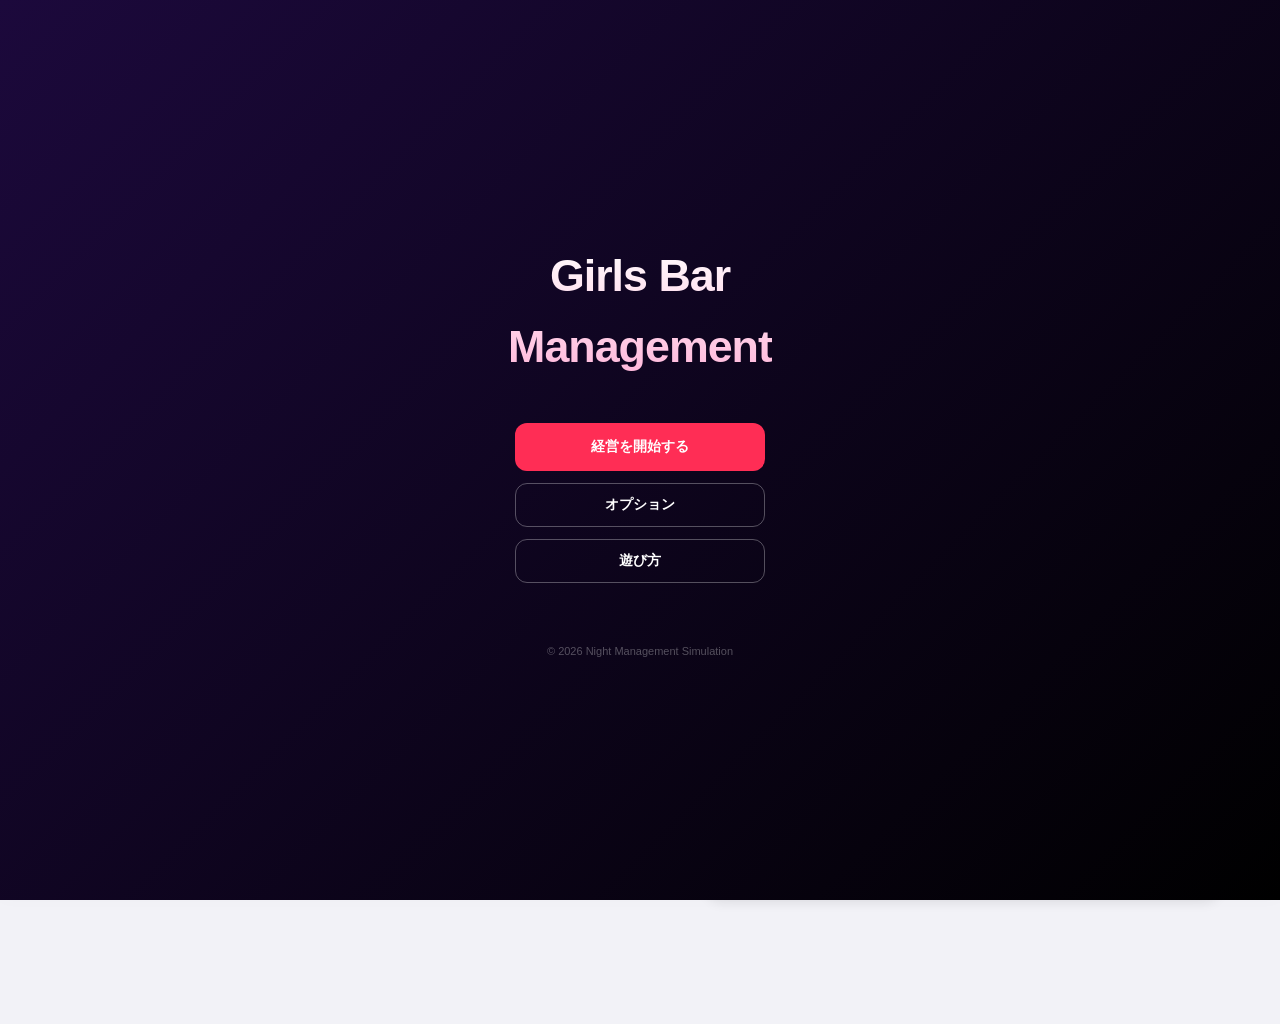
==== commit 2df1661c: "Add files via upload" ====
--- a/index_enhanced.html
+++ b/index_enhanced.html
@@ -146,18 +146,56 @@
             box-shadow: 0 -5px 20px rgba(0,0,0,0.03);
         }
 
+        /* Header layout */
+        .header {
+            background: rgba(255, 255, 255, 0.98);
+            backdrop-filter: blur(15px);
+            padding: 8px 15px;
+            position: sticky;
+            top: 0;
+            z-index: 1000;
+            border-bottom: 1px solid rgba(0, 0, 0, 0.08);
+            box-shadow: 0 3px 12px rgba(0,0,0,0.05);
+            /* スマホ: 縦積み2行 */
+            display: flex;
+            flex-direction: column;
+            gap: 5px;
+        }
+
+        .header-top {
+            display: flex;
+            justify-content: space-between;
+            align-items: center;
+            width: 100%;
+        }
+
+        .header-logo {
+            font-size: 1rem;
+            font-weight: 900;
+            color: var(--primary);
+            letter-spacing: 1px;
+            white-space: nowrap;
+        }
+
+        .header-actions {
+            display: flex;
+            gap: 5px;
+            flex-shrink: 0;
+        }
+
+        /* ステータスバー: スマホでは2行目、全幅で横並び */
         .sticky-stats-row {
             display: flex;
-            justify-content: center;
+            justify-content: space-around;
             align-items: center;
-            gap: 8px;
-            padding: 3px 0;
-            border-bottom: 1px solid rgba(0,0,0,0.04);
+            gap: 4px;
+            padding: 4px 0 2px;
+            border-top: 1px solid rgba(0,0,0,0.04);
             flex-wrap: nowrap;
             overflow-x: auto;
             -ms-overflow-style: none;
             scrollbar-width: none;
-            font-size: 11px;
+            width: 100%;
         }
         .sticky-stats-row::-webkit-scrollbar { display: none; }
 
@@ -166,17 +204,18 @@
             flex-direction: column;
             align-items: center;
             line-height: 1.2;
+            flex-shrink: 0;
         }
 
         .s-label {
             font-size: 9px;
             font-weight: 700;
             color: var(--text-muted);
-            letter-spacing: 0.3px;
+            letter-spacing: 0.2px;
         }
 
         .s-value {
-            font-size: 15px;
+            font-size: 13px;
             font-weight: 900;
             color: var(--text);
             white-space: nowrap;
@@ -186,16 +225,41 @@
 
         .s-sep {
             color: #ddd;
-            font-size: 20px;
+            font-size: 14px;
             font-weight: 200;
             line-height: 1;
             align-self: center;
         }
 
+        /* PC: 横一列レイアウト */
         @media (min-width: 768px) {
-            .s-value { font-size: 18px; }
-            .s-label { font-size: 10px; }
-            .sticky-stats-row { gap: 16px; }
+            .header {
+                flex-direction: row;
+                flex-wrap: wrap;
+                align-items: center;
+                justify-content: space-between;
+                padding: 10px 25px;
+                gap: 10px;
+            }
+            .header-top {
+                flex: 0 0 auto;
+                order: 1;
+            }
+            .sticky-stats-row {
+                border-top: none;
+                padding: 4px 10px;
+                width: auto;
+                flex: 1;
+                justify-content: center;
+                gap: 12px;
+                order: 2;
+            }
+            .header-actions {
+                order: 3;
+            }
+            .s-value { font-size: 15px; }
+            .s-label { font-size: 9px; }
+            .s-sep { font-size: 18px; }
         }
 
         .nav-item {
@@ -681,48 +745,30 @@
     </div>
 
     <header class="header">
-        <!-- Logo -->
-        <div class="header-logo">GIRLS BAR</div>
-
-        <!-- Status Bar (center) -->
-        <div class="sticky-stats-row">
-            <div class="s-stat">
-                <span class="s-label">週数</span>
-                <span class="s-value" id="uiWeek">1</span>
-            </div>
-            <div class="s-sep">|</div>
-            <div class="s-stat">
-                <span class="s-label">残り</span>
-                <span class="s-value" id="uiWeekRemain">51週</span>
-            </div>
-            <div class="s-sep">|</div>
-            <div class="s-stat">
-                <span class="s-label">資金</span>
-                <span class="s-value accent" id="uiFunds">¥100k</span>
-            </div>
-            <div class="s-sep">|</div>
-            <div class="s-stat">
-                <span class="s-label">ランク</span>
-                <span class="s-value" id="uiRank">路地裏</span>
-            </div>
-            <div class="s-sep">|</div>
-            <div class="s-stat">
-                <span class="s-label">評判</span>
-                <span class="s-value" id="uiRep">0</span>
-            </div>
-            <div class="s-sep">|</div>
-            <div class="s-stat">
-                <span class="s-label">知名度</span>
-                <span class="s-value" id="uiPop">0</span>
+        <!-- Row 1: Logo + Buttons (always) -->
+        <div class="header-top">
+            <div class="header-logo">GIRLS BAR</div>
+            <div class="header-actions">
+                <button class="btn btn-outline" style="padding: 4px 8px; font-size: 10px;" onclick="openHowToPlay()">📖</button>
+                <button class="btn btn-outline" style="padding: 4px 8px; font-size: 10px;" onclick="openOptions()">⚙️</button>
+                <button class="btn btn-outline" style="padding: 4px 10px; font-size: 10px; background: var(--primary); color: white; border: none; font-weight: 900;" onclick="saveGame()">保存</button>
+                <button class="btn btn-outline" style="padding: 4px 10px; font-size: 10px;" onclick="loadGame()">復元</button>
             </div>
         </div>
 
-        <!-- Action Buttons -->
-        <div class="header-actions">
-            <button class="btn btn-outline" style="padding: 4px 8px; font-size: 10px;" onclick="openHowToPlay()">📖</button>
-            <button class="btn btn-outline" style="padding: 4px 8px; font-size: 10px;" onclick="openOptions()">⚙️</button>
-            <button class="btn btn-outline" style="padding: 4px 10px; font-size: 10px; background: var(--primary); color: white; border: none; font-weight: 900;" onclick="saveGame()">保存</button>
-            <button class="btn btn-outline" style="padding: 4px 10px; font-size: 10px;" onclick="loadGame()">復元</button>
+        <!-- Stats Bar: スマホ=2行目、PC=中央に構成 -->
+        <div class="sticky-stats-row">
+            <div class="s-stat"><span class="s-label">週数</span><span class="s-value" id="uiWeek">1</span></div>
+            <div class="s-sep">|</div>
+            <div class="s-stat"><span class="s-label">残り</span><span class="s-value" id="uiWeekRemain">51週</span></div>
+            <div class="s-sep">|</div>
+            <div class="s-stat"><span class="s-label">資金</span><span class="s-value accent" id="uiFunds">¥100k</span></div>
+            <div class="s-sep">|</div>
+            <div class="s-stat"><span class="s-label">ランク</span><span class="s-value" id="uiRank">路地裏</span></div>
+            <div class="s-sep">|</div>
+            <div class="s-stat"><span class="s-label">評判</span><span class="s-value" id="uiRep">0</span></div>
+            <div class="s-sep">|</div>
+            <div class="s-stat"><span class="s-label">知名度</span><span class="s-value" id="uiPop">0</span></div>
         </div>
     </header>
 
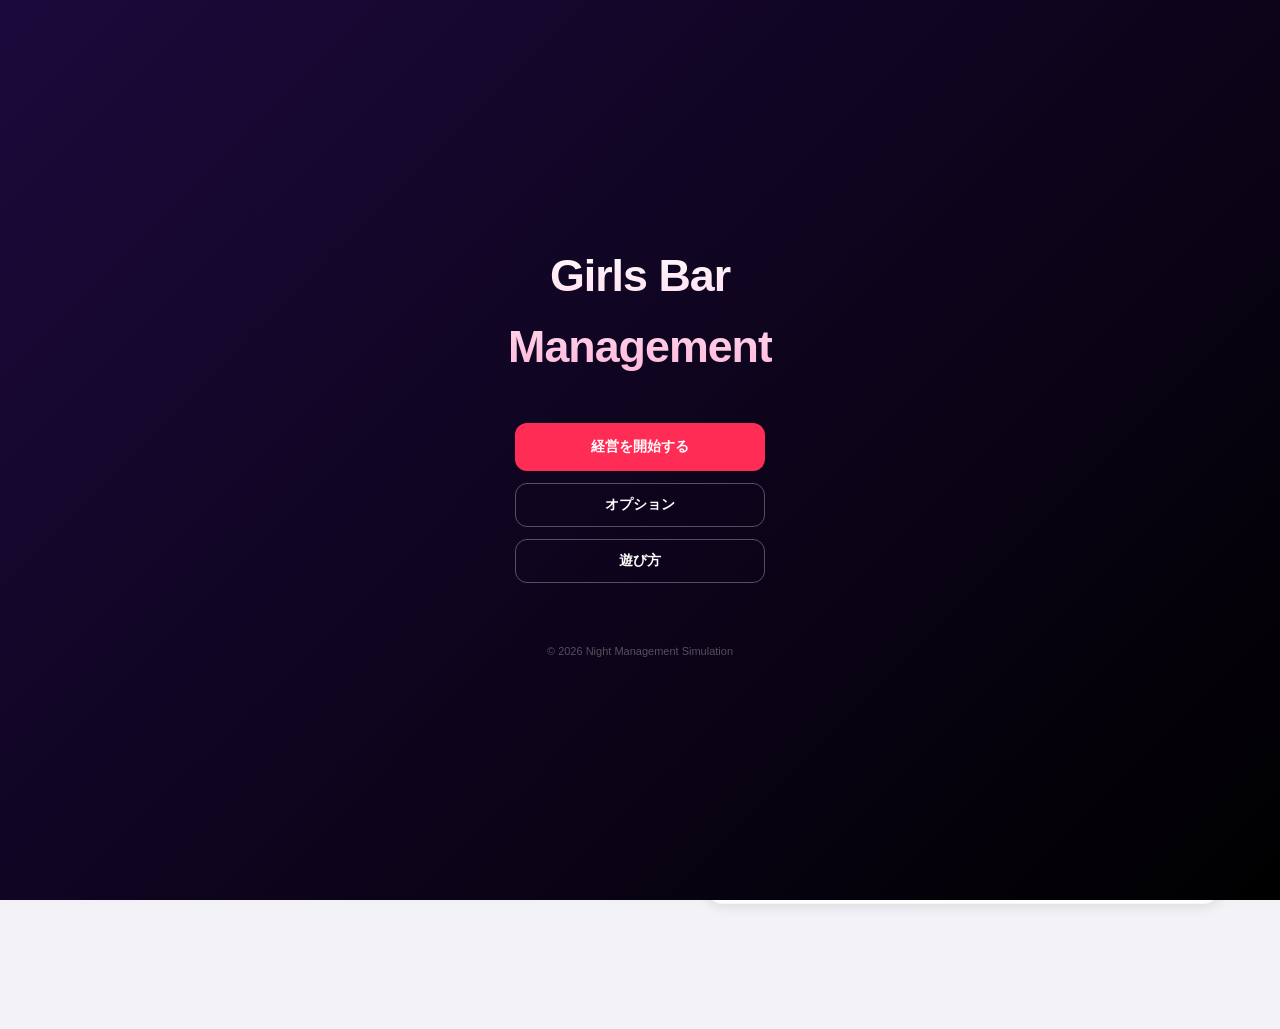
==== commit 3c077189: "Add files via upload" ====
--- a/index_enhanced.html
+++ b/index_enhanced.html
@@ -148,7 +148,7 @@
 
         /* Header layout */
         .header {
-            background: rgba(255, 255, 255, 0.98);
+            background: var(--card-bg, rgba(255, 255, 255, 0.98));
             backdrop-filter: blur(15px);
             padding: 8px 15px;
             position: sticky;
@@ -720,12 +720,23 @@
             --bg: #1c1c1e; --text: #f2f2f7; --card-bg: rgba(44, 44, 46, 0.9); 
             --primary: #ffd700; --accent: #ffd700; --text-muted: #aeaeb2;
             --shadow: 0 4px 25px rgba(255, 215, 0, 0.3);
+            --wave-card-bg: rgba(30, 30, 32, 0.8);
         } /* プレステージ */
+        body.rank-4 .header { background: rgba(0,0,0,0.8); border-bottom: 2px solid #ffd700; }
+        body.rank-4 .bottom-nav { background: rgba(0,0,0,0.8); border-top: 1px solid #ffd700; }
+        body.rank-4 .card { border: 1px solid rgba(255, 215, 0, 0.2); }
+        body.rank-4 .stat-item { background: rgba(255, 255, 255, 0.08); }
+        body.rank-4 .stat-label { color: #fff; opacity: 0.8; }
+        body.rank-4 #reportContent { color: #fff !important; }
+        body.rank-4 .report-sub-card { background: rgba(255, 255, 255, 0.05) !important; border: 1px solid rgba(255, 215, 0, 0.2) !important; }
+        body.rank-4 .report-sep { border-top: 1px solid rgba(255, 255, 255, 0.1) !important; }
+        body.rank-4 .btn-primary { color: #000 !important; font-weight: 900; }
         body.rank-5 { 
             background: linear-gradient(135deg, #1c1c1e 0%, #2c2c2e 100%);
             --bg: transparent; --text: #fff; --card-bg: rgba(44, 44, 46, 0.9);
             --primary: #ffd700; --accent: #ffd700; --text-muted: #d1d1d6;
             --shadow: 0 0 30px rgba(255, 215, 0, 0.5);
+            --wave-card-bg: rgba(30, 30, 32, 0.8);
             border: 4px solid #ffd700;
             box-sizing: border-box;
             min-height: 100vh;
@@ -734,6 +745,12 @@
         body.rank-5 .header { background: rgba(0,0,0,0.8); border-bottom: 2px solid #ffd700; }
         body.rank-5 .bottom-nav { background: rgba(0,0,0,0.8); border-top: 2px solid #ffd700; }
         body.rank-5 .card { border: 1px solid rgba(255, 215, 0, 0.3); }
+        body.rank-5 .stat-item { background: rgba(255, 255, 255, 0.08); }
+        body.rank-5 .stat-label { color: #fff; opacity: 0.8; }
+        body.rank-5 #reportContent { color: #fff !important; }
+        body.rank-5 .report-sub-card { background: rgba(255, 255, 255, 0.05) !important; border: 1px solid rgba(255, 215, 0, 0.2) !important; }
+        body.rank-5 .report-sep { border-top: 1px solid rgba(255, 255, 255, 0.1) !important; }
+        body.rank-5 .btn-primary { color: #000 !important; font-weight: 900; }
     </style>
 </head>
 
@@ -802,8 +819,9 @@
                         <div class="section-title">🎓 キャスト教育</div>
                         <div class="input-group">
                             <label class="input-label">教育対象</label>
-                            <select id="trainTarget" class="input-field"></select>
+                            <select id="trainTarget" class="input-field" onchange="updateTrainPreview()"></select>
                         </div>
+                        <div id="trainPreview" style="margin-top: 15px; margin-bottom: 20px;"></div>
                         <div class="input-group" style="display: flex; gap: 10px;">
                             <div style="flex: 1;">
                                 <label class="input-label">重点項目</label>
@@ -815,7 +833,7 @@
                             </div>
                             <div style="flex: 1;">
                                 <label class="input-label">研修費用</label>
-                                <input type="number" id="trainBudget" class="input-field" value="5000" step="1000">
+                                <input type="number" id="trainBudget" class="input-field" value="10000" step="1000" min="10000">
                             </div>
                         </div>
                         <button class="btn btn-primary" style="width: 100%;" onclick="runTraining()">教育を実施する</button>
@@ -845,7 +863,7 @@
                 <div style="display: flex; gap: 15px; align-items: flex-end; margin-bottom: 20px;">
                     <div class="input-group" style="flex: 1; margin: 0;">
                         <label class="input-label">スカウト予算</label>
-                        <input type="number" id="hireBudget" class="input-field" value="15000" step="5000">
+                        <input type="number" id="hireBudget" class="input-field" value="15000" step="5000" min="10000">
                     </div>
                     <button class="btn btn-primary" style="height: 52px; padding: 0 30px;" onclick="generateCandidates()">候補を探す</button>
                 </div>
@@ -1025,6 +1043,10 @@
         };
 
         const RankSteps = ["路地裏", "大衆店", "人気店", "名店", "プレステージ", "伝説"];
+        const MAINTENANCE_COSTS = {
+            "路地裏": 5000, "大衆店": 15000, "人気店": 40000, 
+            "名店": 100000, "プレステージ": 250000, "伝説": 600000
+        };
         const AdDefs = {
             none: { name: "なし", cost: 0, effect: 0, popUp: 0 },
             sns: { name: "SNS広告", cost: 5000, effect: 0.05, popUp: 0 },
@@ -1039,11 +1061,11 @@
         ];
 
         const RARE_DEFS = {
-            "カレン": { id: "rare_karen", name: "カレン", img: "img/rare/karen.jpg", look: "クール", nature: "おっとり", aisou: 90, kaiwa: 75, attentiveness: 80, fati: 0, fatiMax: 120, stress: 0, stressMax: 120, lv: 5, exp: 0, salary: 18000, totalSales: 0 },
-            "ユズ": { id: "rare_yuzu", name: "ユズ", img: "img/rare/yuzu.jpg", look: "キュート", nature: "明るい", aisou: 80, kaiwa: 90, attentiveness: 75, fati: 0, fatiMax: 120, stress: 0, stressMax: 120, lv: 5, exp: 0, salary: 18000, totalSales: 0 },
-            "レイナ": { id: "rare_reina", name: "レイナ", img: "img/rare/reina.jpg", look: "ビューティー", nature: "ミステリアス", aisou: 85, kaiwa: 80, attentiveness: 90, fati: 0, fatiMax: 120, stress: 0, stressMax: 120, lv: 5, exp: 0, salary: 18000, totalSales: 0 },
-            "ミナ": { id: "rare_mina", name: "ミナ", img: "img/rare/mina.jpg", look: "セクシー", nature: "陽気", aisou: 75, kaiwa: 85, attentiveness: 80, fati: 0, fatiMax: 120, stress: 0, stressMax: 120, lv: 5, exp: 0, salary: 18000, totalSales: 0 },
-            "アオイ": { id: "rare_aoi", name: "アオイ", img: "img/rare/aoi.jpg", look: "カジュアル", nature: "穏やか", aisou: 80, kaiwa: 80, attentiveness: 85, fati: 0, fatiMax: 120, stress: 0, stressMax: 120, lv: 5, exp: 0, salary: 18000, totalSales: 0 }
+            "カレン": { id: "rare_karen", name: "カレン", img: "img/rare/karen.jpg", look: "クール", nature: "おっとり", aisou: 135, kaiwa: 112, attentiveness: 120, fati: 0, fatiMax: 120, stress: 0, stressMax: 120, lv: 5, exp: 0, salary: 18000, totalSales: 0 },
+            "ユズ": { id: "rare_yuzu", name: "ユズ", img: "img/rare/yuzu.jpg", look: "キュート", nature: "明るい", aisou: 120, kaiwa: 135, attentiveness: 112, fati: 0, fatiMax: 120, stress: 0, stressMax: 120, lv: 5, exp: 0, salary: 18000, totalSales: 0 },
+            "レイナ": { id: "rare_reina", name: "レイナ", img: "img/rare/reina.jpg", look: "ビューティー", nature: "ミステリアス", aisou: 127, kaiwa: 120, attentiveness: 135, fati: 0, fatiMax: 120, stress: 0, stressMax: 120, lv: 5, exp: 0, salary: 18000, totalSales: 0 },
+            "ミナ": { id: "rare_mina", name: "ミナ", img: "img/rare/mina.jpg", look: "セクシー", nature: "陽気", aisou: 112, kaiwa: 127, attentiveness: 120, fati: 0, fatiMax: 120, stress: 0, stressMax: 120, lv: 5, exp: 0, salary: 18000, totalSales: 0 },
+            "アオイ": { id: "rare_aoi", name: "アオイ", img: "img/rare/aoi.jpg", look: "カジュアル", nature: "穏やか", aisou: 120, kaiwa: 120, attentiveness: 127, fati: 0, fatiMax: 120, stress: 0, stressMax: 120, lv: 5, exp: 0, salary: 18000, totalSales: 0 }
         };
 
         /* =========================================
@@ -1157,8 +1179,24 @@
            Logic & UI Rendering
            ========================================= */
         function init() {
-            GameState = { ...GameState, week: 1, funds: 100000, casts: JSON.parse(JSON.stringify(initialCasts)) };
+            GameState = {
+                week: 1, funds: 100000, totalSales: 0, weekSales: 0,
+                rank: "路地裏", rep: 0, pop: 0,
+                ad: "none", adCost: 0, adEffect: 0,
+                casts: JSON.parse(JSON.stringify(initialCasts)), 
+                shifts: {}, waves: [], waveCursor: 0,
+                assignments: {},
+                totalTroubleResolvedCount: 0, totalTrainCount: 0, totalTrainSpent: 0,
+                dismissed: {}, pendingRare: [],
+                originalShifts: {},
+                shiftPenalized: {}
+            };
+            // 初期キャストを全員出勤に設定
+            GameState.casts.forEach(c => GameState.shifts[c.id] = true);
+            
             rollShifts();
+            const rc = document.getElementById("reportContent");
+            if (rc) rc.innerHTML = '<div style="padding: 20px; text-align: center; font-style: italic; opacity: 0.6;">第1週: 開店準備中です。</div>';
             render();
         }
 
@@ -1343,7 +1381,43 @@
 
         /* Education */
         function renderTrainDropdown() {
-            document.getElementById("trainTarget").innerHTML = GameState.casts.map(c => `<option value="${c.id}">${c.name} (LV.${c.lv})</option>`).join("");
+            const sel = document.getElementById("trainTarget");
+            if (!sel) return;
+            const currentVal = sel.value;
+            sel.innerHTML = GameState.casts.map(c => `<option value="${c.id}">${c.name} (LV.${c.lv})</option>`).join("");
+            
+            // 以前の選択を維持（まだリストに含まれる場合）
+            if (currentVal && GameState.casts.some(c => c.id === currentVal)) {
+                sel.value = currentVal;
+            }
+            updateTrainPreview();
+        }
+
+        function updateTrainPreview() {
+            const id = document.getElementById("trainTarget").value;
+            const preview = document.getElementById("trainPreview");
+            if (!preview) return;
+
+            const c = GameState.casts.find(x => x.id === id);
+            if (!c) {
+                preview.innerHTML = "";
+                return;
+            }
+
+            const nColor = NATURE_COLORS[c.nature] || "#8e44ad";
+            preview.innerHTML = `
+                <div style="display:flex; align-items:center; gap:15px; background:rgba(0,0,0,0.03); padding:10px; border-radius:12px;">
+                    <img src="${c.img}" style="width:60px; height:60px; border-radius:10px; object-fit:cover; border:2px solid var(--primary);">
+                    <div style="flex:1;">
+                        <div style="font-weight:900; font-size:14px; margin-bottom:4px;">${c.name}</div>
+                        <div class="param-group" style="grid-template-columns: repeat(3, 1fr); margin-top:0; background:transparent; padding:0;">
+                            <div class="param-item" style="padding:4px;"><span class="param-label" style="font-size:8px;">愛想</span><span class="param-val" style="font-size:11px;">${c.aisou}</span></div>
+                            <div class="param-item" style="padding:4px;"><span class="param-label" style="font-size:8px;">会話</span><span class="param-val" style="font-size:11px;">${c.kaiwa}</span></div>
+                            <div class="param-item" style="padding:4px;"><span class="param-label" style="font-size:8px;">気配</span><span class="param-val" style="font-size:11px;">${c.attentiveness}</span></div>
+                        </div>
+                    </div>
+                </div>
+            `;
         }
 
         function runTraining() {
@@ -1352,7 +1426,9 @@
             const budget = parseInt(document.getElementById("trainBudget").value);
             const cast = GameState.casts.find(c => c.id === id);
 
+            if (isNaN(budget) || budget < 10000) return alert("研修費用は10,000円以上に設定してください。");
             if (GameState.funds < budget) return alert("資金が足りません");
+            if (cast.fati >= 100) return alert(`${cast.name}の疲労が溜まりすぎているため、教育できません。休養させてください。`);
 
             const inc = Math.floor(budget / 2000) + rand(1, 3);
             cast[stat] += inc;
@@ -1368,6 +1444,7 @@
         /* Scout */
         function generateCandidates() {
             const budget = parseInt(document.getElementById("hireBudget").value);
+            if (isNaN(budget) || budget < 10000) return alert("スカウト予算は10,000円以上に設定してください。");
             if (GameState.funds < budget) return alert("資金が不足しています。");
 
             GameState.funds -= budget;
@@ -1464,7 +1541,9 @@
         }
 
         function startNight() {
-            const waveCount = clamp(rand(2, 4) + Math.floor(RankSteps.indexOf(GameState.rank) / 2), 2, 5);
+            const rankIdx = RankSteps.indexOf(GameState.rank);
+            // ランクが高いほどウェーブ数（接客回数）が増大
+            const waveCount = clamp(rand(3, 5) + Math.floor(rankIdx * 0.8), 2, 8);
             GameState.waves = [];
             for (let i = 0; i < waveCount; i++) {
                 GameState.waves.push(generateCustomers());
@@ -1475,7 +1554,9 @@
         }
 
         function generateCustomers() {
-            const count = rand(1, 3) + Math.floor(RankSteps.indexOf(GameState.rank) / 3);
+            const rankIdx = RankSteps.indexOf(GameState.rank);
+            // ランクが高いほど同時来客数が増える
+            const count = rand(1, 3) + (rankIdx >= 3 ? rand(1, 4) : Math.floor(rankIdx / 2));
             const types = ["初心者", "一般", "常連", "ハイグレード", "VIP"];
             const res = [];
             for (let i = 0; i < count; i++) {
@@ -1484,7 +1565,8 @@
                     type, nature: pick(["静か", "陽気", "絡み厄介"]), reqStat: pick(["愛想", "会話", "気配り"]),
                     reqVal: 30 + rand(0, 40),
                     like: { look: pick(["キュート", "クール", "ビューティー", "セクシー", "カジュアル"]), nature: pick(["静か", "陽気"]) },
-                    basePrice: { "初心者": 2500, "一般": 3500, "常連": 5000, "ハイグレード": 7500, "VIP": 12000 }[type]
+                    // 単価の大幅上方修正
+                    basePrice: { "初心者": 5000, "一般": 10000, "常連": 20000, "ハイグレード": 50000, "VIP": 120000 }[type]
                 });
             }
             return res;
@@ -1501,7 +1583,7 @@
                         <span class="badge" style="background: var(--primary); color: white; padding: 4px 10px; font-size: 11px;">${c.type}</span>
                         <span style="font-size:12px; font-weight: 800; color:var(--text-muted);">${c.nature !== '絡み厄介' ? '内面: ' + c.nature : '<span style="color:var(--danger); font-size: 14px;">⚠️ 絡み厄介</span>'}</span>
                     </div>
-                    <div style="font-size:16px; line-height: 1.4; margin:10px 0; background: #fff; padding: 12px; border-radius: 10px; border: 1px solid rgba(0,0,0,0.05); display: flex; flex-direction: column; gap: 5px;">
+                    <div style="font-size:16px; line-height: 1.4; margin:10px 0; background: var(--wave-card-bg, #fff); color: var(--text); padding: 12px; border-radius: 10px; border: 1px solid rgba(0,0,0,0.05); display: flex; flex-direction: column; gap: 5px;">
                         <div style="display: flex; align-items: baseline; gap: 10px;">
                             <span style="font-size: 11px; color: var(--text-muted); min-width: 40px;">要求:</span>
                             <strong style="color:var(--primary); font-size: 20px;">${c.reqStat}</strong>
@@ -1662,21 +1744,30 @@
         async function finishNight() {
             await phaseTitle("RESULTS");
 
-            // Salaries & Ad Cost
+            // Salaries & Ad Cost & Maintenance
             const onCasts = GameState.casts.filter(c => GameState.shifts[c.id]);
             const salaries = onCasts.reduce((sum, c) => sum + c.salary, 0);
-            const costs = salaries + GameState.adCost;
+            const paidRank = GameState.rank; // 支払った時のランクを記録
+            const mCost = MAINTENANCE_COSTS[paidRank] || 0;
+            const costs = salaries + GameState.adCost + mCost;
             GameState.funds -= costs;
 
             // Popularity & Rank
             GameState.pop = clamp(GameState.pop + AdDefs[GameState.ad].popUp + Math.floor(GameState.rep / 10), 0, 100);
             const rScore = GameState.funds / 20000 + GameState.pop + GameState.rep;
+            const prevRank = GameState.rank;
             GameState.rank = RankSteps[clamp(Math.floor(rScore / 50), 0, 5)];
 
             // Cast EXP & Fatigue
             GameState.casts.forEach(c => {
                 if (GameState.shifts[c.id]) {
-                    c.exp += 50; if (c.exp >= 100) { c.lv++; c.exp = 0; c.aisou += 2; c.kaiwa += 2; c.attentiveness += 2; }
+                    c.exp += 50; 
+                    if (c.exp >= 100) { 
+                        c.lv++; 
+                        c.exp = 0; 
+                        c.aisou += 2; c.kaiwa += 2; c.attentiveness += 2;
+                        c.salary += 500; // 昇給
+                    }
                 } else {
                     c.fati = Math.max(0, c.fati - 30);
                     c.stress = Math.max(0, c.stress - 20);
@@ -1684,7 +1775,7 @@
             });
 
             GameState.week++;
-            showReport(salaries);
+            showReport(salaries, mCost, paidRank);
             checkRareEvents();
         }
 
@@ -1730,16 +1821,21 @@
             document.getElementById("rareJoinModal").style.display = "none";
         }
 
-        function showReport(salaries) {
+        function showReport(salaries, mCost, paidRank) {
             const reportHTML = `
                 <div class="stat-grid" style="margin-top:15px;">
                     <div class="stat-item"><span class="stat-label">週売上</span><span class="stat-value" style="color:var(--success);">${yen(GameState.weekSales)}</span></div>
-                    <div class="stat-item"><span class="stat-label">人件費・広告費</span><span class="stat-value" style="color:var(--danger);">${yen(salaries + GameState.adCost)}</span></div>
+                    <div class="stat-item"><span class="stat-label">週支出</span><span class="stat-value" style="color:var(--danger);">${yen(salaries + GameState.adCost + mCost)}</span></div>
                 </div>
-                <div class="card" style="padding:15px; background:rgba(0,0,0,0.02)">
-                    <div style="font-size:13px; display:flex; justify-content:space-between;"><span>店舗ランク</span><strong>${GameState.rank}</strong></div>
-                    <div style="font-size:13px; display:flex; justify-content:space-between; margin-top:10px;"><span>知名度 / 評判</span><strong>${GameState.pop} / ${GameState.rep}</strong></div>
-                    <div style="font-size:13px; display:flex; justify-content:space-between; margin-top:10px; border-top: 1px solid #ddd; padding-top: 5px;"><span>今週の純利益</span><strong style="color:var(--success);">${yen(GameState.weekSales - salaries - GameState.adCost)}</strong></div>
+                <div class="card report-sub-card" style="padding:15px; background:rgba(0,0,0,0.02)">
+                    <div style="font-size:13px; display:flex; justify-content:space-between; margin-bottom:10px; border-bottom:1px solid rgba(128,128,128,0.3); padding-bottom:5px;"><span>現在の店舗ランク</span><strong>${GameState.rank}</strong></div>
+                    <div style="font-size:12px; color:var(--text-muted); margin-bottom:8px;">支出内訳</div>
+                    <div style="font-size:11px; display:flex; justify-content:space-between;"><span>人件費 (本日出勤)</span><span>${yen(salaries)}</span></div>
+                    <div style="font-size:11px; display:flex; justify-content:space-between; margin-top:5px;"><span>広告・宣伝費</span><span>${yen(GameState.adCost)}</span></div>
+                    <div style="font-size:11px; display:flex; justify-content:space-between; margin-top:5px;"><span>店舗維持費 (${paidRank})</span><span>${yen(mCost)}</span></div>
+                    
+                    <div style="font-size:13px; display:flex; justify-content:space-between; margin-top:10px; border-top:1px solid rgba(128,128,128,0.3); padding-top:10px;"><span>知名度 / 評判</span><strong>${GameState.pop} / ${GameState.rep}</strong></div>
+                    <div class="report-sep" style="font-size:13px; display:flex; justify-content:space-between; margin-top:10px; border-top: 1px solid rgba(128,128,128,0.3); padding-top: 5px;"><span>今週の純利益</span><strong style="color:var(--success);">${yen(GameState.weekSales - (salaries + GameState.adCost + mCost))}</strong></div>
                 </div>
             `;
 
@@ -1761,6 +1857,7 @@
             document.getElementById("modalReport").style.display = "none";
             if (GameState.funds < 0) {
                 alert("破産しました…タイトルへ戻ります。");
+                GameState.casts = []; // キャストリストを空にして、次回のstartGame()でinit()を誘発
                 document.getElementById("modalTitle").style.display = "flex";
                 return;
             }
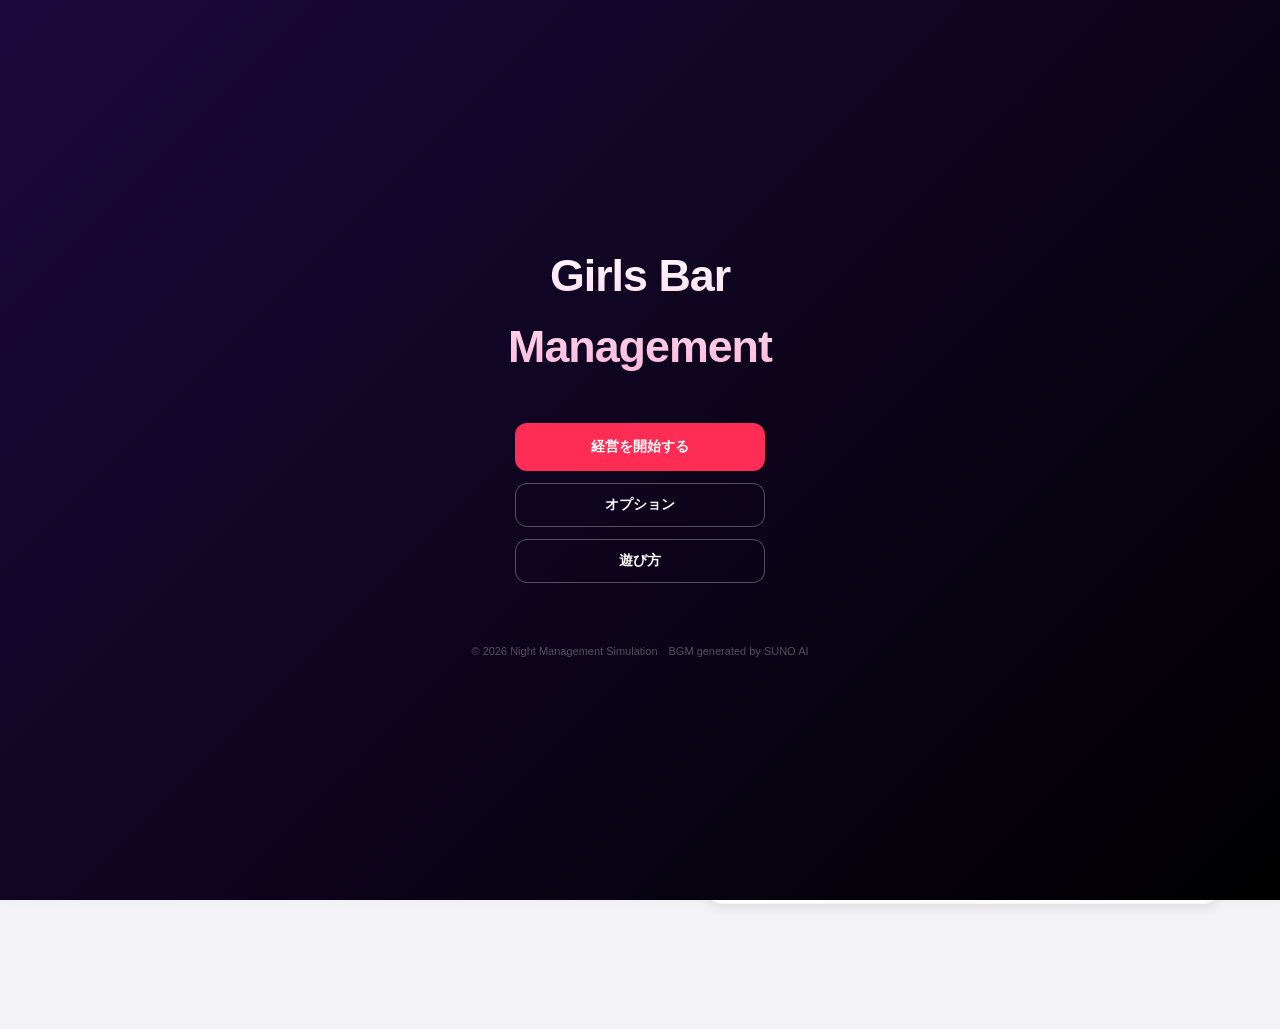
==== commit fde87da9: "Add files via upload" ====
--- a/index_enhanced.html
+++ b/index_enhanced.html
@@ -1021,7 +1021,7 @@
             </div>
             
             <div style="font-size: 11px; color: rgba(255,255,255,0.3); margin-top: 60px;">
-                &copy; 2026 Night Management Simulation
+                &copy; 2026 Night Management Simulation　BGM generated by SUNO AI
             </div>
         </div>
     </div>
@@ -1558,6 +1558,12 @@
             // ランクが高いほど同時来客数が増える
             const count = rand(1, 3) + (rankIdx >= 3 ? rand(1, 4) : Math.floor(rankIdx / 2));
             const types = ["初心者", "一般", "常連", "ハイグレード", "VIP"];
+            
+            // ランク3（名店）未満か以上かでベース価格を切り分け
+            const priceMap = rankIdx < 3 
+                ? { "初心者": 2500, "一般": 3500, "常連": 5000, "ハイグレード": 7500, "VIP": 12000 }
+                : { "初心者": 5000, "一般": 10000, "常連": 20000, "ハイグレード": 50000, "VIP": 120000 };
+
             const res = [];
             for (let i = 0; i < count; i++) {
                 const type = pick(GameState.rank === "路地裏" ? ["初心者", "一般"] : types);
@@ -1565,8 +1571,7 @@
                     type, nature: pick(["静か", "陽気", "絡み厄介"]), reqStat: pick(["愛想", "会話", "気配り"]),
                     reqVal: 30 + rand(0, 40),
                     like: { look: pick(["キュート", "クール", "ビューティー", "セクシー", "カジュアル"]), nature: pick(["静か", "陽気"]) },
-                    // 単価の大幅上方修正
-                    basePrice: { "初心者": 5000, "一般": 10000, "常連": 20000, "ハイグレード": 50000, "VIP": 120000 }[type]
+                    basePrice: priceMap[type]
                 });
             }
             return res;
